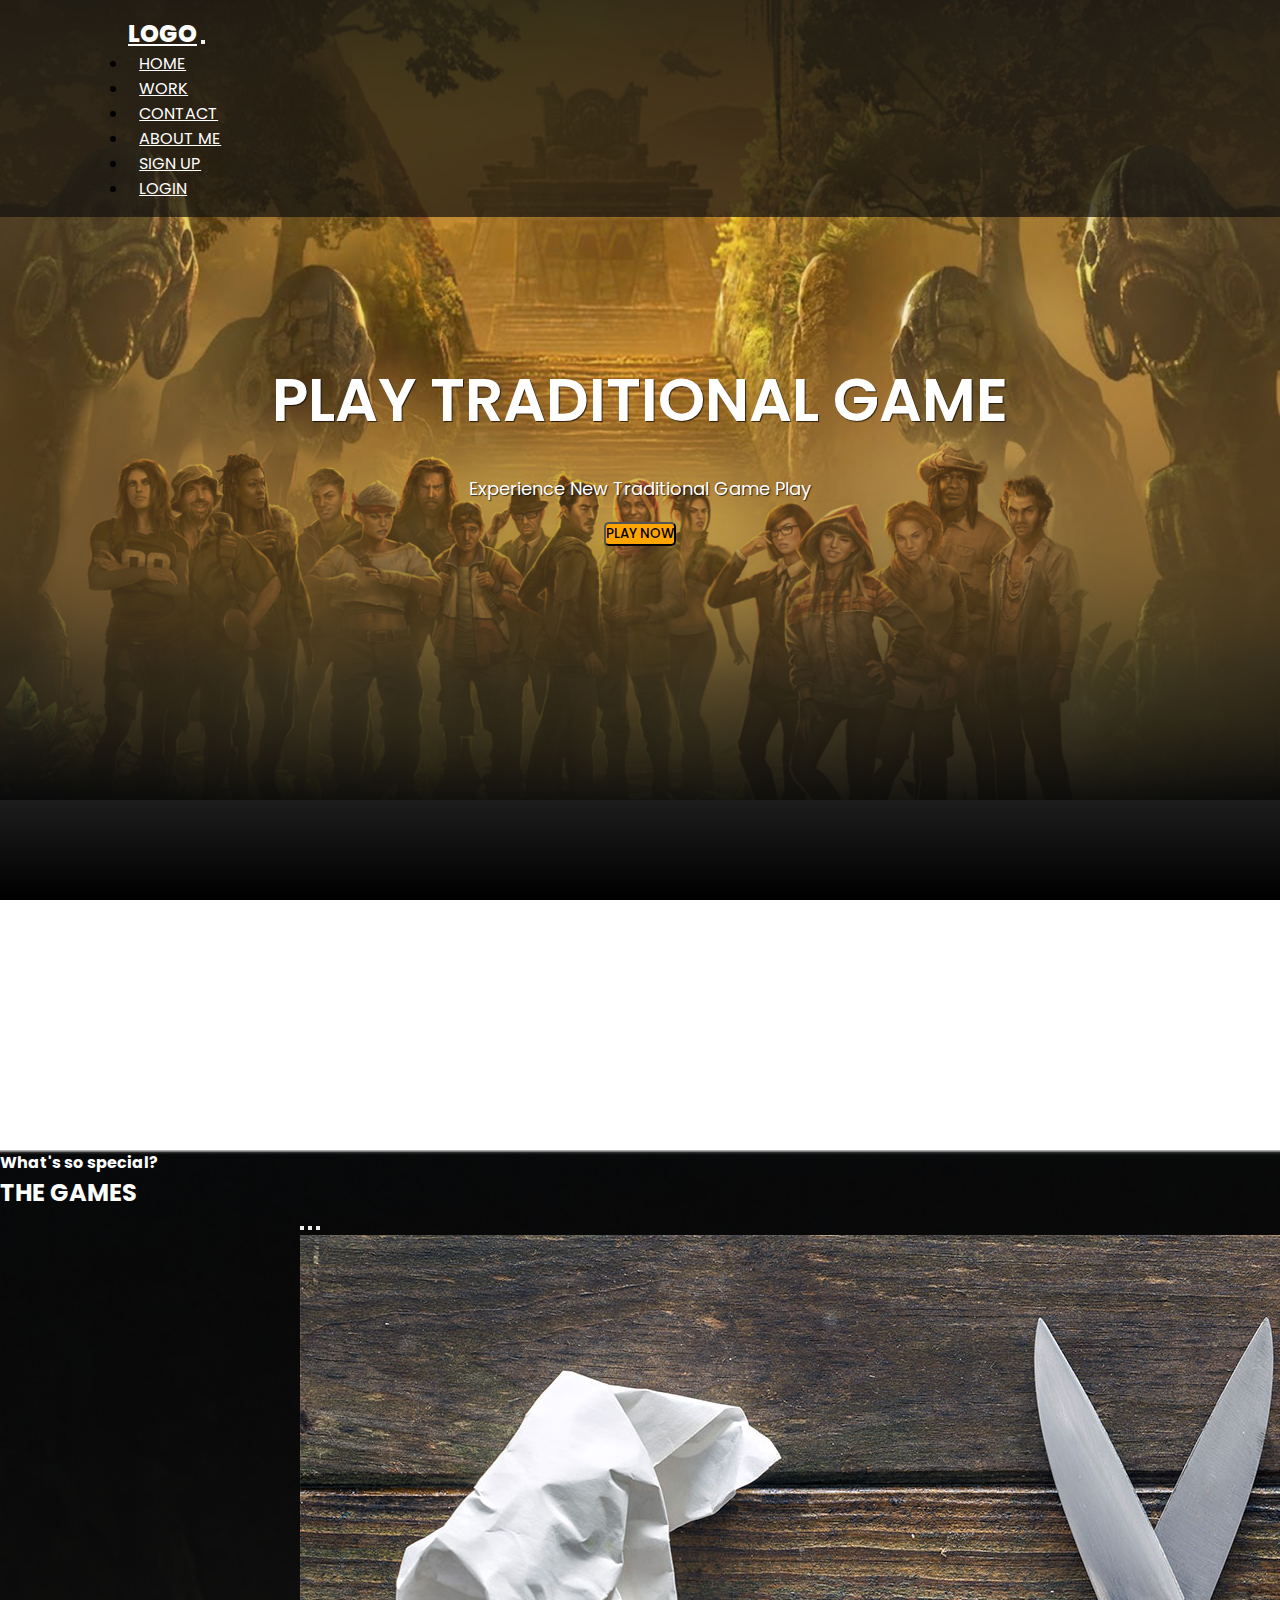
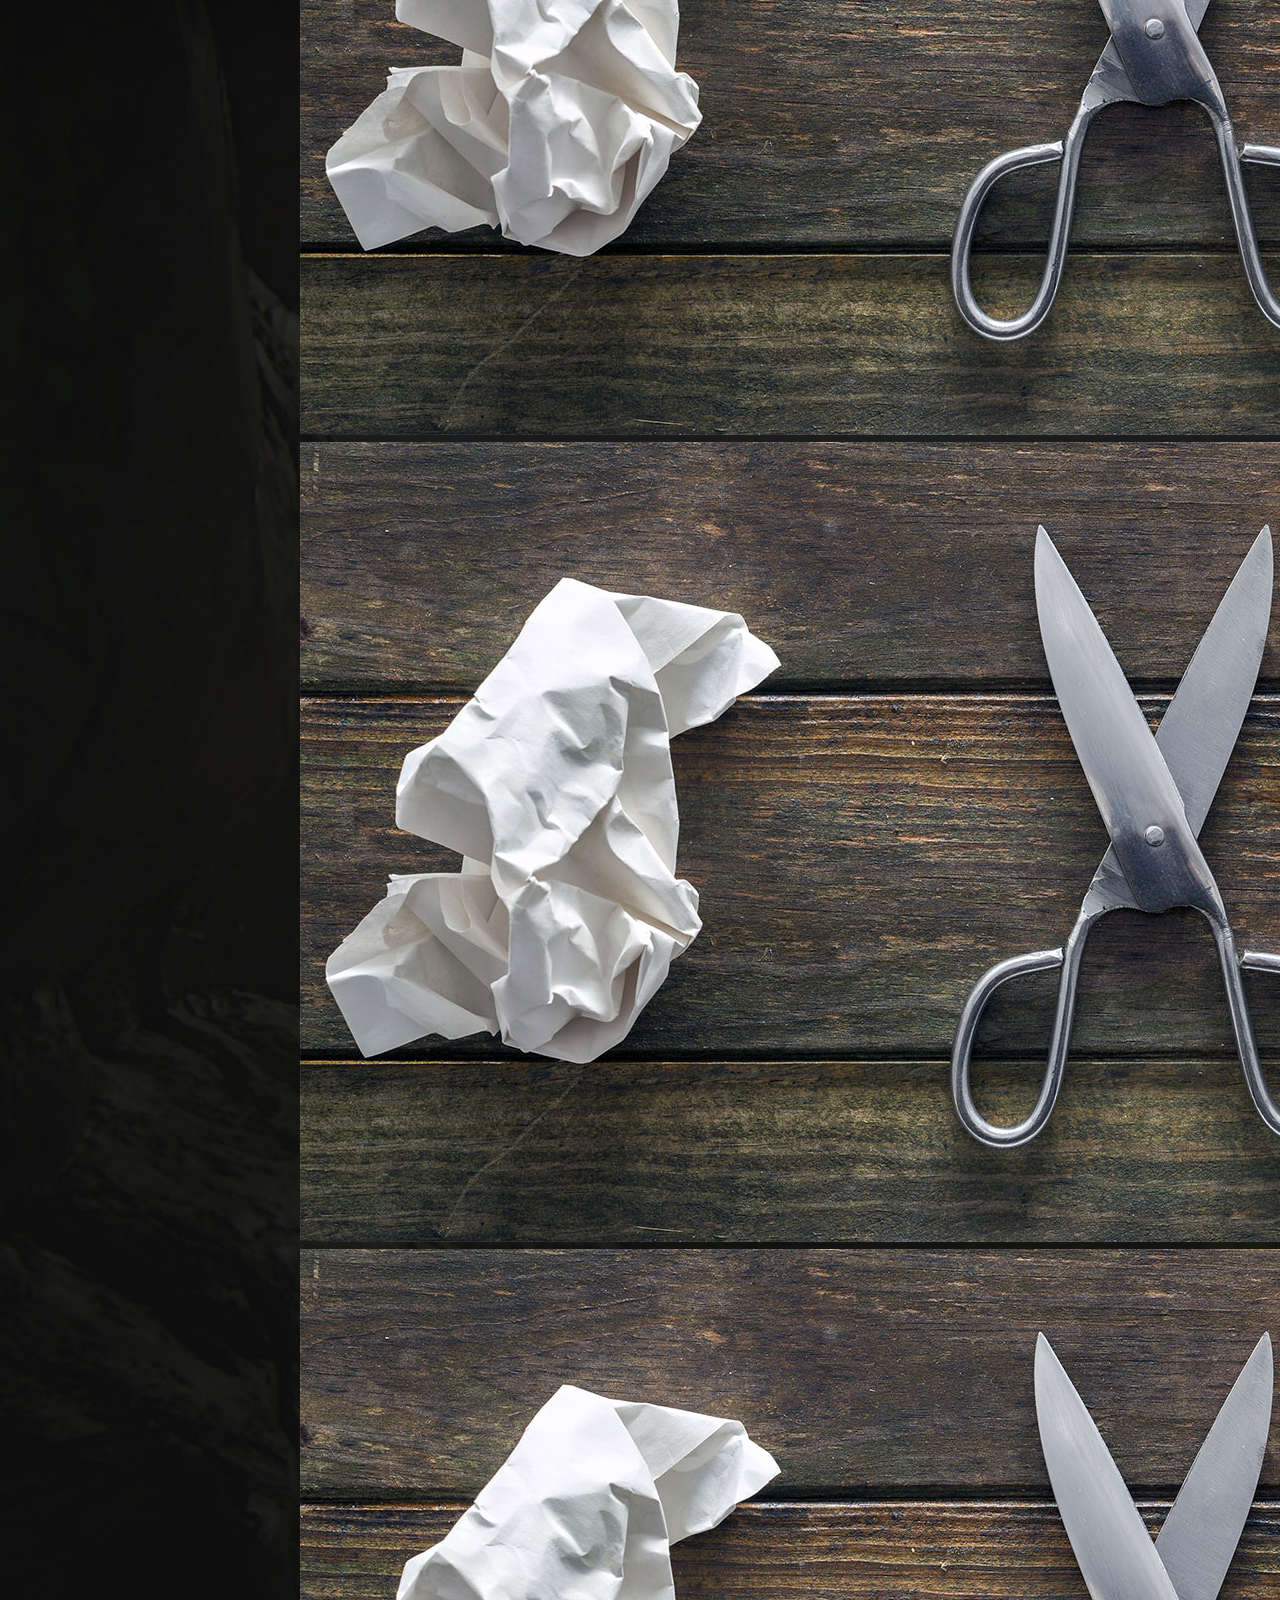
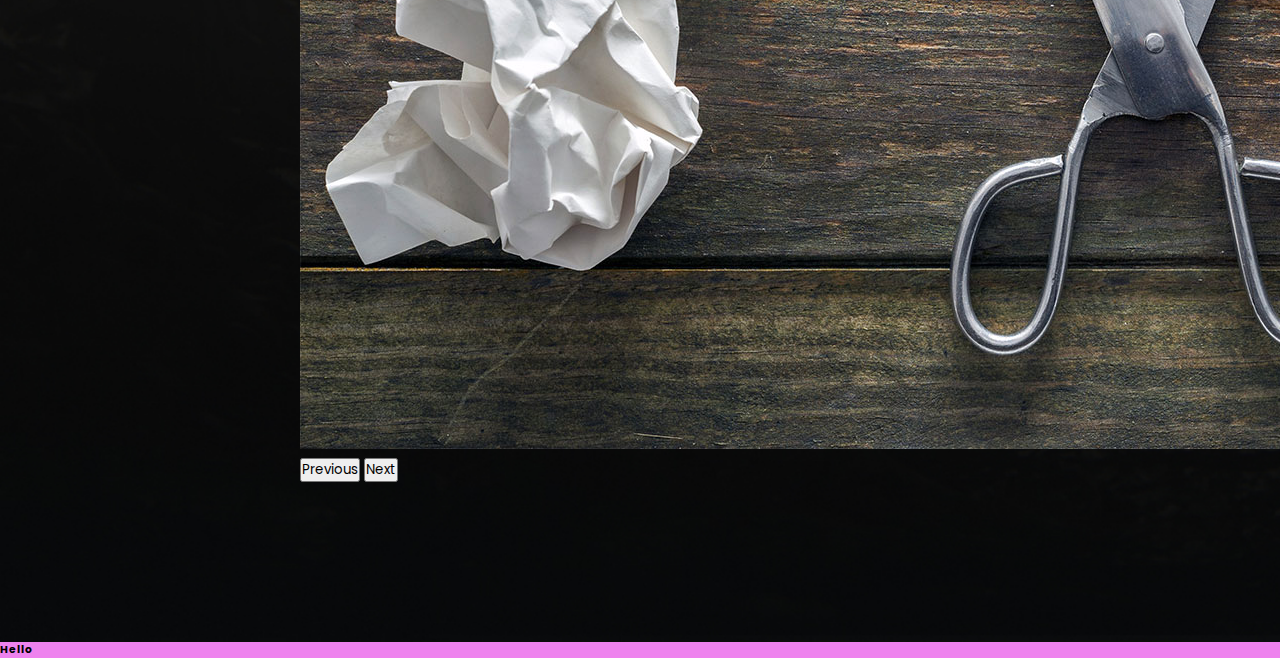
==== index.html @ fdb49895 "dikoreksi" ====
<!DOCTYPE html>
<html lang="en">
<head>
    <meta charset="UTF-8">
    <meta http-equiv="X-UA-Compatible" content="IE=edge">
    <meta name="viewport" content="width=device-width, initial-scale=1.0">
    <title>Binar</title>
    <link href="https://cdn.jsdelivr.net/npm/bootstrap@5.0.2/dist/css/bootstrap.min.css" rel="stylesheet" integrity="sha384-EVSTQN3/azprG1Anm3QDgpJLIm9Nao0Yz1ztcQTwFspd3yD65VohhpuuCOmLASjC" crossorigin="anonymous">
    <link rel="stylesheet" href="style.css">
</head>
<body>
    <!-- Nav -->
    <nav class="navbar navbar-expand-lg navbar-light">
        <div class="container-fluid">
            <a class="navbar-brand" href="#">Logo</a>
            <button class="navbar-toggler" type="button" data-bs-toggle="collapse" data-bs-target="#navbarSupportedContent" aria-controls="navbarSupportedContent" aria-expanded="false" aria-label="Toggle navigation">
            <span class="navbar-toggler-icon"></span>
            </button>
            <div class="collapse navbar-collapse" id="navbarSupportedContent">
            <ul class="navbar-nav mx-auto mb-2 mb-lg-0">
                <li class="nav-item">
                <a class="nav-link active" aria-current="page" href="#">Home</a>
                </li>
                <li class="nav-item">
                <a class="nav-link" href="#">Work</a>
                </li>
                <li class="nav-item">
                <a class="nav-link" href="#">Contact</a>
                </li>
                <li class="nav-item">
                <a class="nav-link" href="#">About Me</a>
                </li>
            </ul>
            <ul class="navbar-nav ms-auto">
            <li class="nav-item">
                <a class="nav-link" href="#">Sign Up</a>
            </li>
            <li class="nav-item">
                <a class="nav-link" href="#">Login</a>
            </li>
            </ul>
        </div>
        </div>
    </div>
        </nav>
        <!-- banner -->
        <div class="banner">
            <img src="assets/assets/main-bg.jpg" alt="" />
            <div class="content">
              <h2>Play Traditional Game</h2>
              <p>
                Experience New Traditional Game Play
              </p>
              <div class="d-grid gap-2 col-3 mx-auto">
                <button class="btn " type="button">Play Now</button>
              </div>
            </div>
          </div>

          <!-- Game -->
          <div class="about">
              <div class="container">
                  <div class="row game">
                      <div class="col-lg-8">
                          <div class="title">
                              <h4>What's so special?</h4>
                              <h2>THE GAMES</h2>
                          </div>
                      </div>
                      <div class="col-lg-8 mx-auto slide">
                      <div id="carouselExampleIndicators" class="carousel slide" data-bs-ride="carousel">
                        <div class="carousel-indicators">
                          <button type="button" data-bs-target="#carouselExampleIndicators" data-bs-slide-to="0" class="active" aria-current="true" aria-label="Slide 1"></button>
                          <button type="button" data-bs-target="#carouselExampleIndicators" data-bs-slide-to="1" aria-label="Slide 2"></button>
                          <button type="button" data-bs-target="#carouselExampleIndicators" data-bs-slide-to="2" aria-label="Slide 3"></button>
                        </div>
                        <div class="carousel-inner">
                          <div class="carousel-item active">
                            <img src="assets/assets/rockpaperstrategy-1600.jpg" class="d-block w-100" alt="...">
                          </div>
                          <div class="carousel-item">
                            <img src="assets/assets/rockpaperstrategy-1600.jpg" class="d-block w-100" alt="...">
                          </div>
                          <div class="carousel-item">
                            <img src="assets/assets/rockpaperstrategy-1600.jpg" class="d-block w-100" alt="...">
                          </div>
                        </div>
                        <button class="carousel-control-prev" type="button" data-bs-target="#carouselExampleIndicators" data-bs-slide="prev">
                          <span class="carousel-control-prev-icon" aria-hidden="true"></span>
                          <span class="visually-hidden">Previous</span>
                        </button>
                        <button class="carousel-control-next" type="button" data-bs-target="#carouselExampleIndicators" data-bs-slide="next">
                          <span class="carousel-control-next-icon" aria-hidden="true"></span>
                          <span class="visually-hidden">Next</span>
                        </button>
                      </div>
                    </div>
                  </div>
              </div>

              <!-- features -->
              <div class="features">
                <div class="container">
                  <div class="row features">
                    <h6>Hello</h6>
                  </div>
                </div>
              </div>












    <!-- Javascript -->
    <script src="https://cdn.jsdelivr.net/npm/@popperjs/core@2.9.2/dist/umd/popper.min.js" integrity="sha384-IQsoLXl5PILFhosVNubq5LC7Qb9DXgDA9i+tQ8Zj3iwWAwPtgFTxbJ8NT4GN1R8p" crossorigin="anonymous"></script>
    <script src="https://cdn.jsdelivr.net/npm/bootstrap@5.0.2/dist/js/bootstrap.min.js" integrity="sha384-cVKIPhGWiC2Al4u+LWgxfKTRIcfu0JTxR+EQDz/bgldoEyl4H0zUF0QKbrJ0EcQF" crossorigin="anonymous"></script>
</body>
</html>
---- style.css ----
@import url("https://fonts.googleapis.com/css2?family=Poppins:wght@200;300;400;500;600;700;800;900&display=swap");

* {
  margin: 0;
  padding: 0;
  box-sizing: border-box;
  font-family: "Poppins", sans-serif;
}

html {
  scroll-behavior: smooth;
}

.navbar {
  /* background: #131313; */
  background: rgba(15, 15, 15, 0.7);
  padding: 1rem 8rem;
  overflow: hidden;
  top: 0;
  position: absolute;
  width: 100%;
  z-index: 1;
}

.navbar-brand {
  font-size: 1.5rem;
  font-weight: 800;
  color: #fff;
  text-transform: uppercase;
}

.nav-link {
  text-transform: uppercase;
}

#navbarSupportedContent ul li:nth-child(n) a {
  color: white;
  font-size: 1rem;
  padding: 0 0.7rem;
}

#navbarSupportedContent ul li:nth-child(n) a:hover {
  color: #30475E;
}

/* Banner  */
.banner {
  position: relative;
  width: 100%;
  height: 100vh;
  background-image: linear-gradient(to top, rgba(0, 0, 0, 1), rgba(0, 0, 0, 0));
  display: flex;
  background-size: cover;
  justify-content: center;
  align-items: center;
  text-align: center;
}

.banner img {
  position: absolute;
  top: 0;
  left: 0;
  width: 100%;
  height: 800px;
  object-fit: cover;
}

.banner .content {
  position: relative;
  max-width: 750px;
  text-align: center;
  text-shadow: 1px 1px 1px rgba(0, 0, 0, 0.7);
}

.banner .content h2 {
  color: #fff;
  font-size: 60px;
  font-weight: 600;
  text-transform: uppercase;
  /* white-space: nowrap; */
}

.banner .content p {
  color: #fff;
  font-size: 18px;
  margin-top: 30px;
}

.btn {
  border-radius: 5px;
  background-color: orange;
  text-transform: uppercase;
  text-align: center;
  margin-top: 20px;
  color: black;
  font-weight: 500;
}

.about {
  position: relative;
  background-color: violet;
}

.game {
  position: relative;
  margin-top: 70px;
  height: 100%;
  background-image: url(assets/assets/the-games-bg.jpg);
  background-size: cover;
}

.title {
  margin-top: 250px;
  margin-right: 100px;
  color: white;
}

.slide {
  margin-left: 150px;
  padding-bottom: 80px;
}
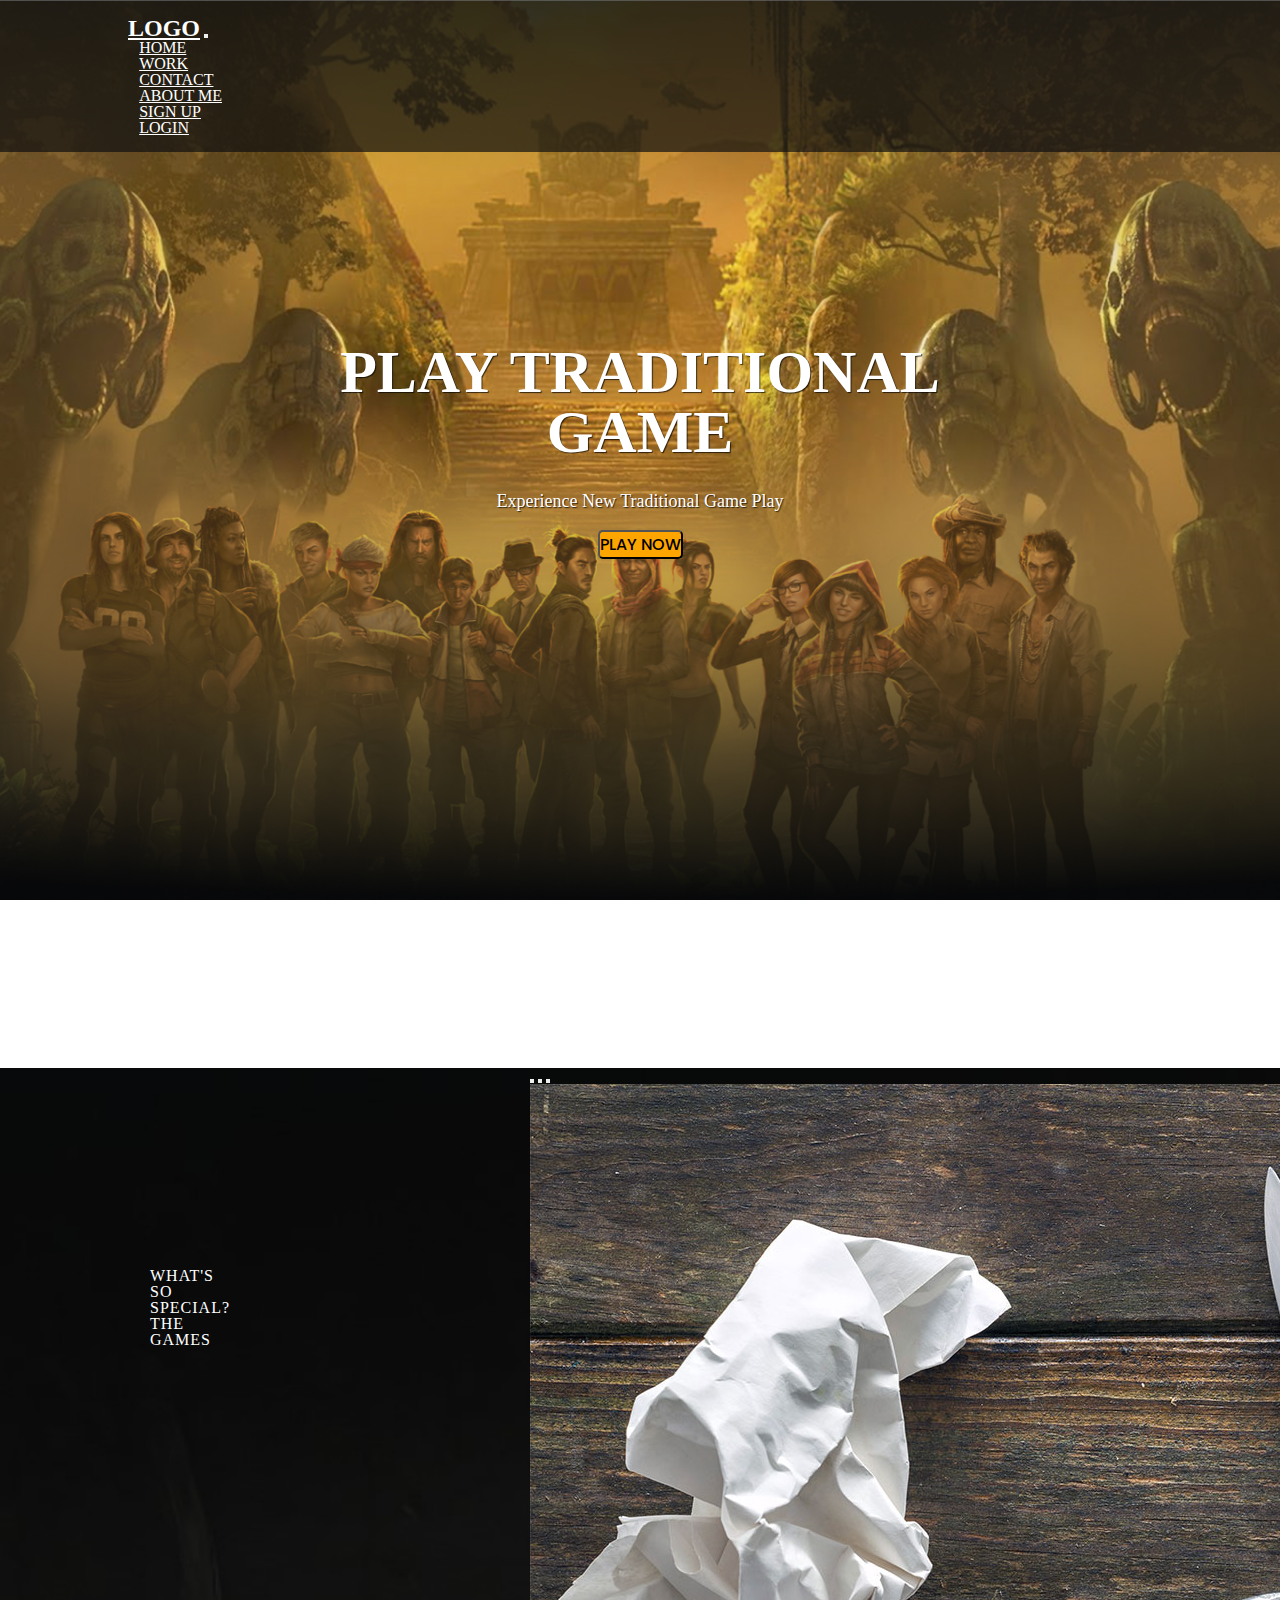
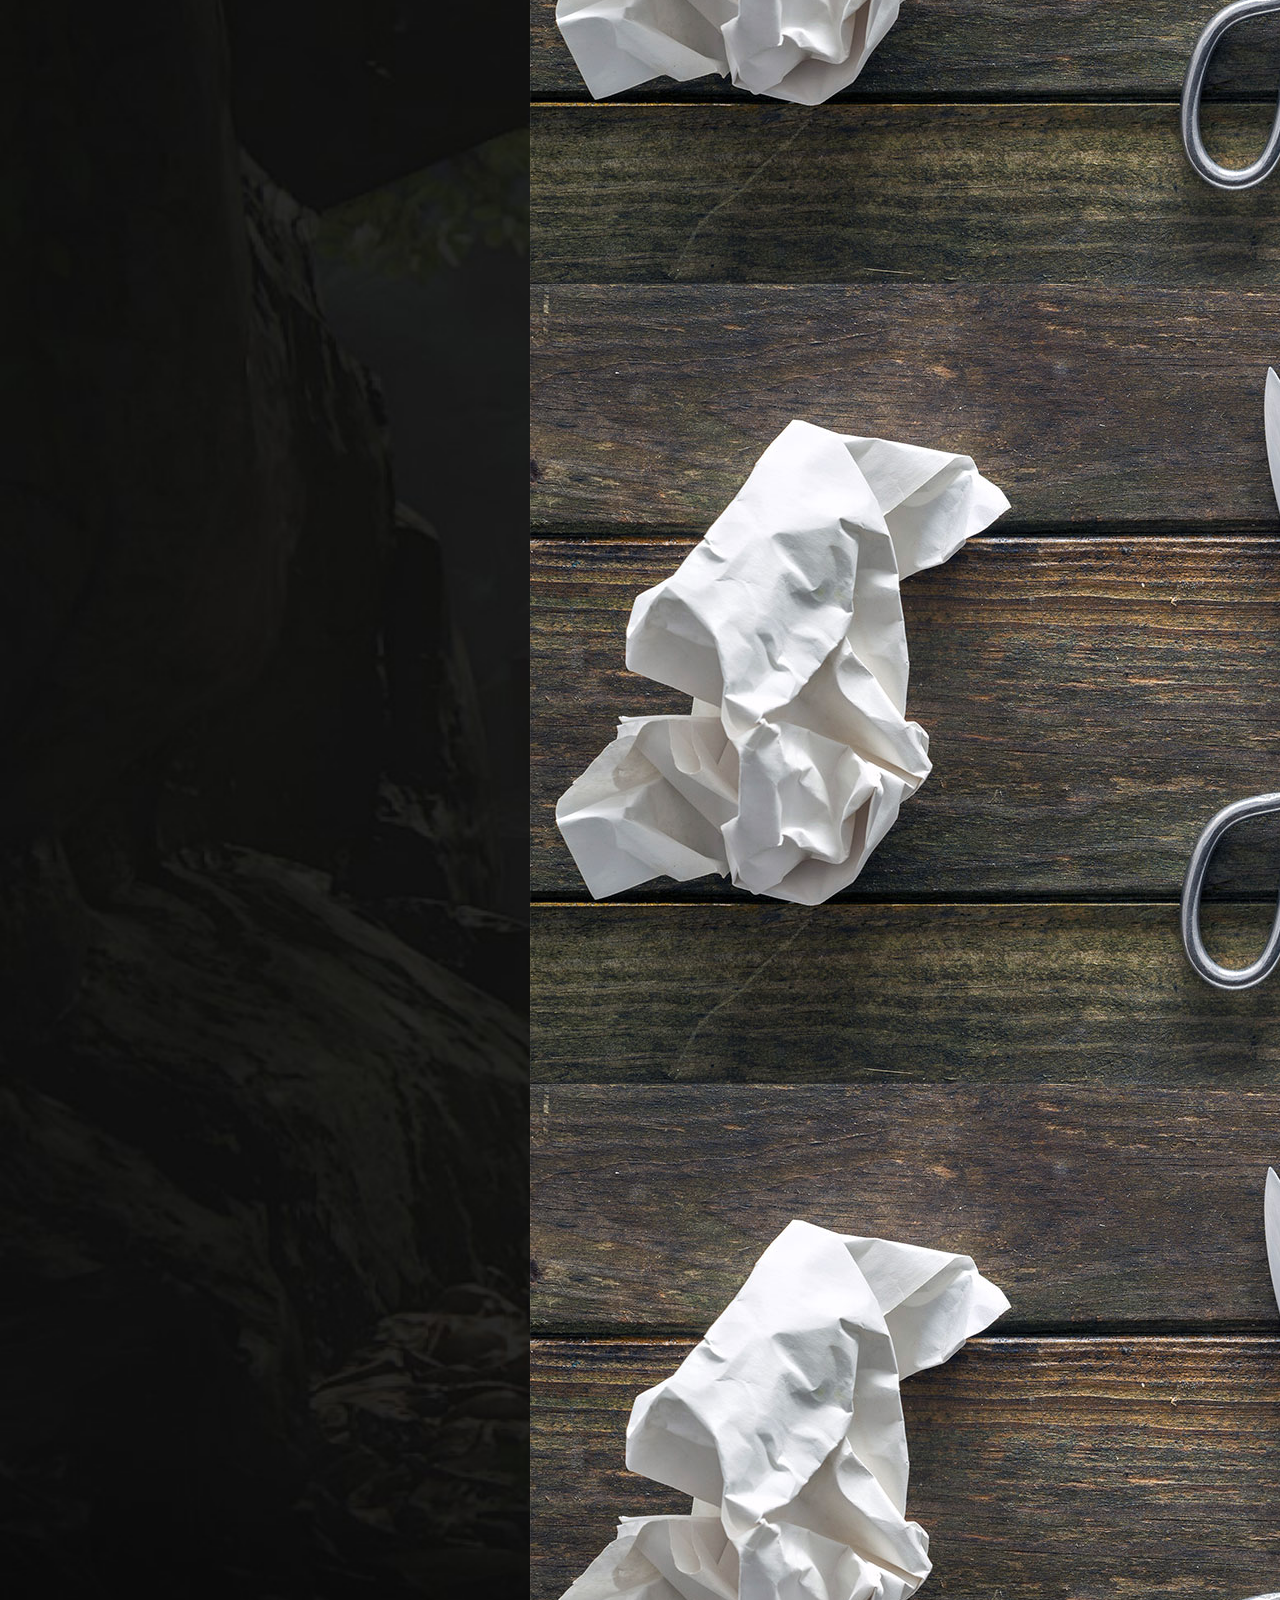
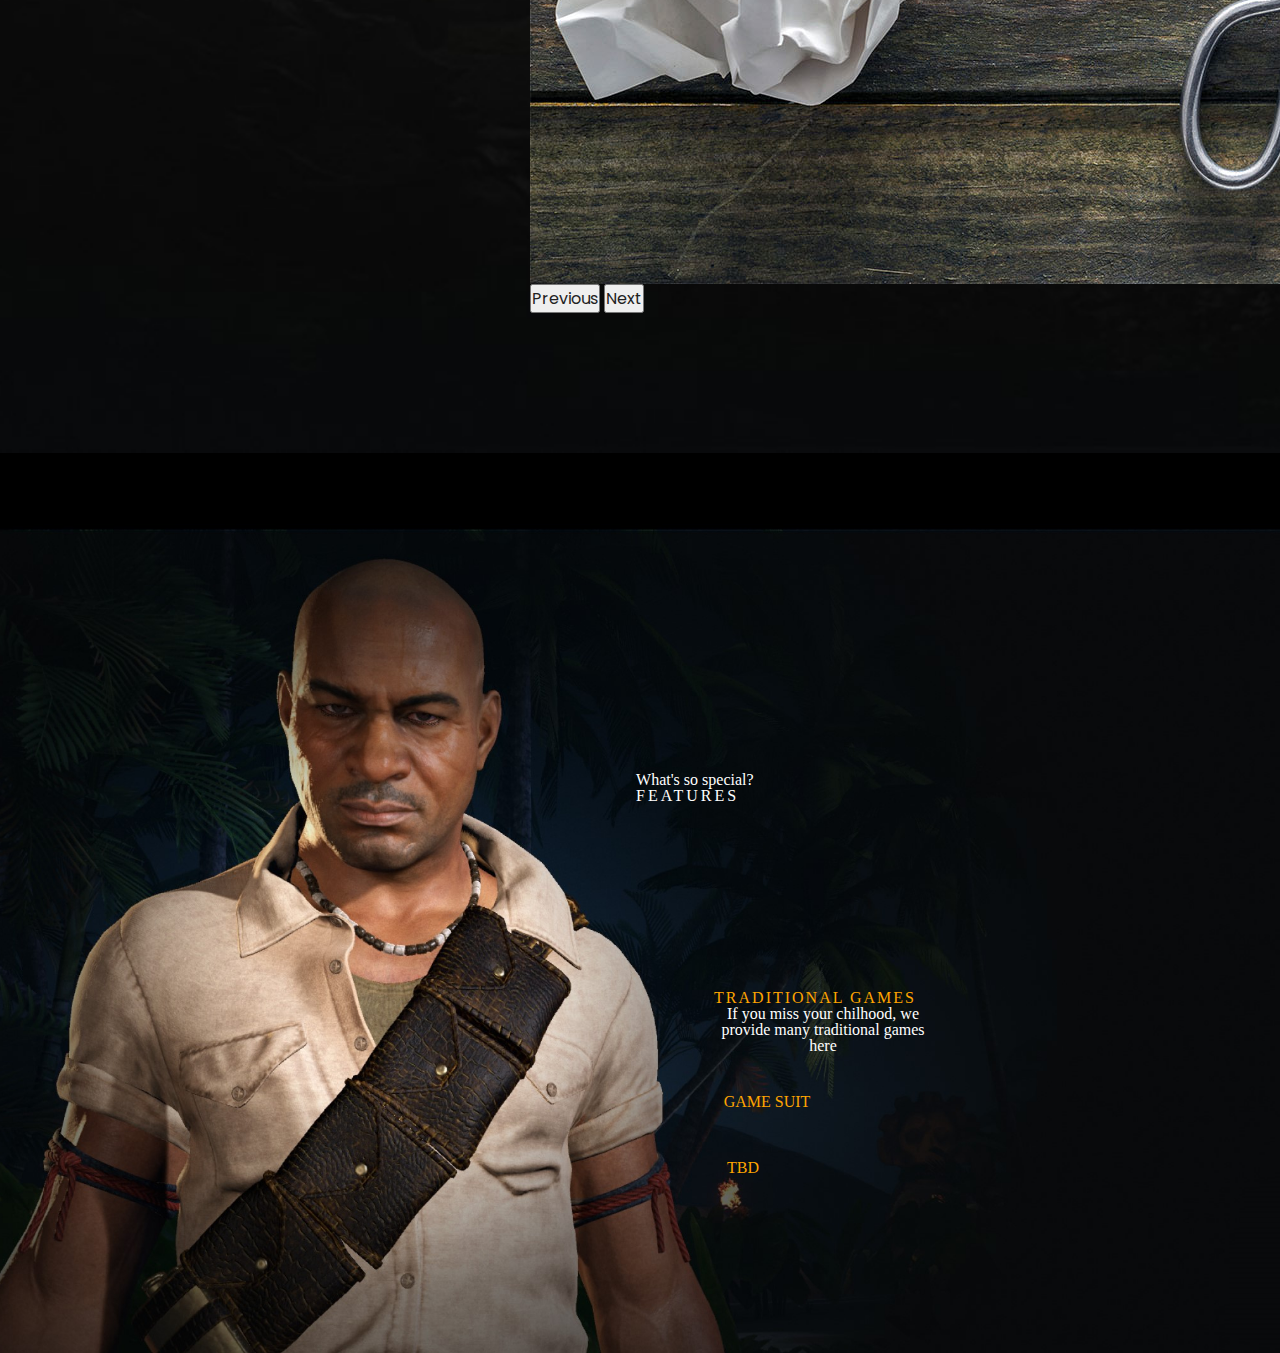
==== commit ed1ffd34: "mohon dikoreksi ya kak" ====
--- a/index.html
+++ b/index.html
@@ -5,12 +5,13 @@
     <meta http-equiv="X-UA-Compatible" content="IE=edge">
     <meta name="viewport" content="width=device-width, initial-scale=1.0">
     <title>Binar</title>
+    <link rel="stylesheet" href="reset.css">
     <link href="https://cdn.jsdelivr.net/npm/bootstrap@5.0.2/dist/css/bootstrap.min.css" rel="stylesheet" integrity="sha384-EVSTQN3/azprG1Anm3QDgpJLIm9Nao0Yz1ztcQTwFspd3yD65VohhpuuCOmLASjC" crossorigin="anonymous">
     <link rel="stylesheet" href="style.css">
 </head>
 <body>
     <!-- Nav -->
-    <nav class="navbar navbar-expand-lg navbar-light">
+    <nav class="navbar navbar-expand-lg navbar-dark">
         <div class="container-fluid">
             <a class="navbar-brand" href="#">Logo</a>
             <button class="navbar-toggler" type="button" data-bs-toggle="collapse" data-bs-target="#navbarSupportedContent" aria-controls="navbarSupportedContent" aria-expanded="false" aria-label="Toggle navigation">
@@ -58,13 +59,13 @@
           </div>
 
           <!-- Game -->
-          <div class="about">
-              <div class="container">
+          <div class="games">
+              <div class="container-fluid">
                   <div class="row game">
                       <div class="col-lg-8">
                           <div class="title">
-                              <h4>What's so special?</h4>
-                              <h2>THE GAMES</h2>
+                              <h6>What's so special?</h6>
+                              <h1>The Games</h1>
                           </div>
                       </div>
                       <div class="col-lg-8 mx-auto slide">
@@ -100,14 +101,23 @@
 
               <!-- features -->
               <div class="features">
-                <div class="container">
-                  <div class="row features">
-                    <h6>Hello</h6>
-                  </div>
+                <img class="img-fluid" src="assets/assets/features.jpg" alt="" />
+                <div class="contentfeat">
+                  <h6>What's so special?</h6>
+                  <h1>Features</h1>
+                </div>
+                <div class="rounded">
+                </div>
+                <div class="contentfeat2">
+                  <h6 class="feat1">Traditional Games</h6>
+                  <p class="feat2">If you miss your chilhood, we provide many traditional games here</p>
+                  <h6 class="suit">Game Suit</h6>
+                  <h6 class="tbd">Tbd</h6>
                 </div>
               </div>
 
-
+              <!-- Requirements -->
+              
 
 
 
--- a/style.css
+++ b/style.css
@@ -46,7 +46,7 @@
 /* Banner  */
 .banner {
   position: relative;
-  width: 100%;
+  max-width: 100%;
   height: 100vh;
   background-image: linear-gradient(to top, rgba(0, 0, 0, 1), rgba(0, 0, 0, 0));
   display: flex;
@@ -61,7 +61,7 @@
   top: 0;
   left: 0;
   width: 100%;
-  height: 800px;
+  height: 900px;
   object-fit: cover;
 }
 
@@ -96,26 +96,170 @@
   font-weight: 500;
 }
 
-.about {
+.games {
   position: relative;
   background-color: violet;
 }
 
 .game {
   position: relative;
-  margin-top: 70px;
+  margin-top: 168px;
   height: 100%;
   background-image: url(assets/assets/the-games-bg.jpg);
   background-size: cover;
+  display: flex;
 }
 
 .title {
-  margin-top: 250px;
-  margin-right: 100px;
-  color: white;
+  margin-top: 200px;
+  margin-left: 150px;
+  color: white;
+  text-transform: uppercase;
+  letter-spacing: 1px;
 }
 
 .slide {
   margin-left: 150px;
-  padding-bottom: 80px;
+  padding-bottom: 70px;
+}
+.contentfeat {
+  position: relative;
+  max-width: 750px;
+  /* text-align: center; */
+  margin-left: 400px;
+  margin-top: -150px;
+}
+.features {
+  position: relative;
+  max-width: 100%;
+  height: 100vh;
+  background-image: linear-gradient(to top, rgba(0, 0, 0, 1), rgba(0, 0, 0, 0));
+  display: flex;
+  background-size: cover;
+  justify-content: center;
+  align-items: center;
+  text-align: center;
+}
+
+.features img {
+  position: absolute;
+  top: 0;
+  left: 0;
+  width: 100%;
+  height: 900px;
+  object-fit: cover;
+}
+.features .contentfeat h6 {
+  color: white;
+  margin-left: 42rem;
+  white-space: nowrap;
+}
+.features .contentfeat h1 {
+  color: white;
+  margin-left: 42rem;
+  margin-bottom: 5rem;
+  letter-spacing: 3px;
+  text-transform: uppercase;
+  font-weight: 400;
+}
+/* .contentfeat2 {
+  margin-top: 30px;
+} */
+.contentfeat2 {
+  position: relative;
+  margin-top: 200px;
+}
+.feat1 {
+  position: relative;
+  margin-top: 10rem;
+  margin-right: 50rem;
+  color: orange;
+  text-transform: uppercase;
+  letter-spacing: 2px;
+  white-space: nowrap;
+  font-weight: 500;
+}
+.contentfeat2 p {
+  margin-right: 49rem;
+  color: white;
+  font-weight: normal;
+}
+.suit {
+  margin-right: 56rem;
+  padding-top: 40px;
+  color: orange;
+  text-transform: uppercase;
+}
+.tbd {
+  margin-right: 59rem;
+  padding-top: 50px;
+  color: orange;
+  text-transform: uppercase;
+
+}
+
+/* .rounded {
+  height: 10px;
+  width: 10px;
+  background: white;
+  border-radius: 100%;
+  position: static; */
+
+/* } */ 
+
+
+
+/* Mobile Ver */ 
+ @media (max-width: 576px) {
+  * {
+    margin: 0;
+    padding: 0;
+    box-sizing: border-box;
+    font-family: "Poppins", sans-serif;
+  }
+
+  .title {
+    margin-top: 200px;
+    margin-left: 2rem;
+    text-transform: uppercase;
+  }
+
+  .banner {
+    width: 100%;
+  }
+
+  .games {
+    width: 100;
+  }
+
+  .features {
+    width: 100%;
+  }
+
+  .contentfeat {
+    position: absolute;
+    max-width: 100%;
+    /* text-align: center; */
+    margin-left: 400px;
+    margin-top: -150px;
+    
+  }
+  .features .contentfeat h6 {
+    color: white;
+    margin-right: 350px;
+    white-space: nowrap;
+  }
+  .features .contentfeat h1 {
+    color: white;
+    margin-right: 330px;
+    letter-spacing: 3px;
+    text-transform: uppercase;
+    font-weight: 400;
+  }
+  .contentfeat2 h6 {
+    margin-right: 30rem;
+  }
+  .contentfeat2 p {
+    margin-right: 30rem;
+  }
 }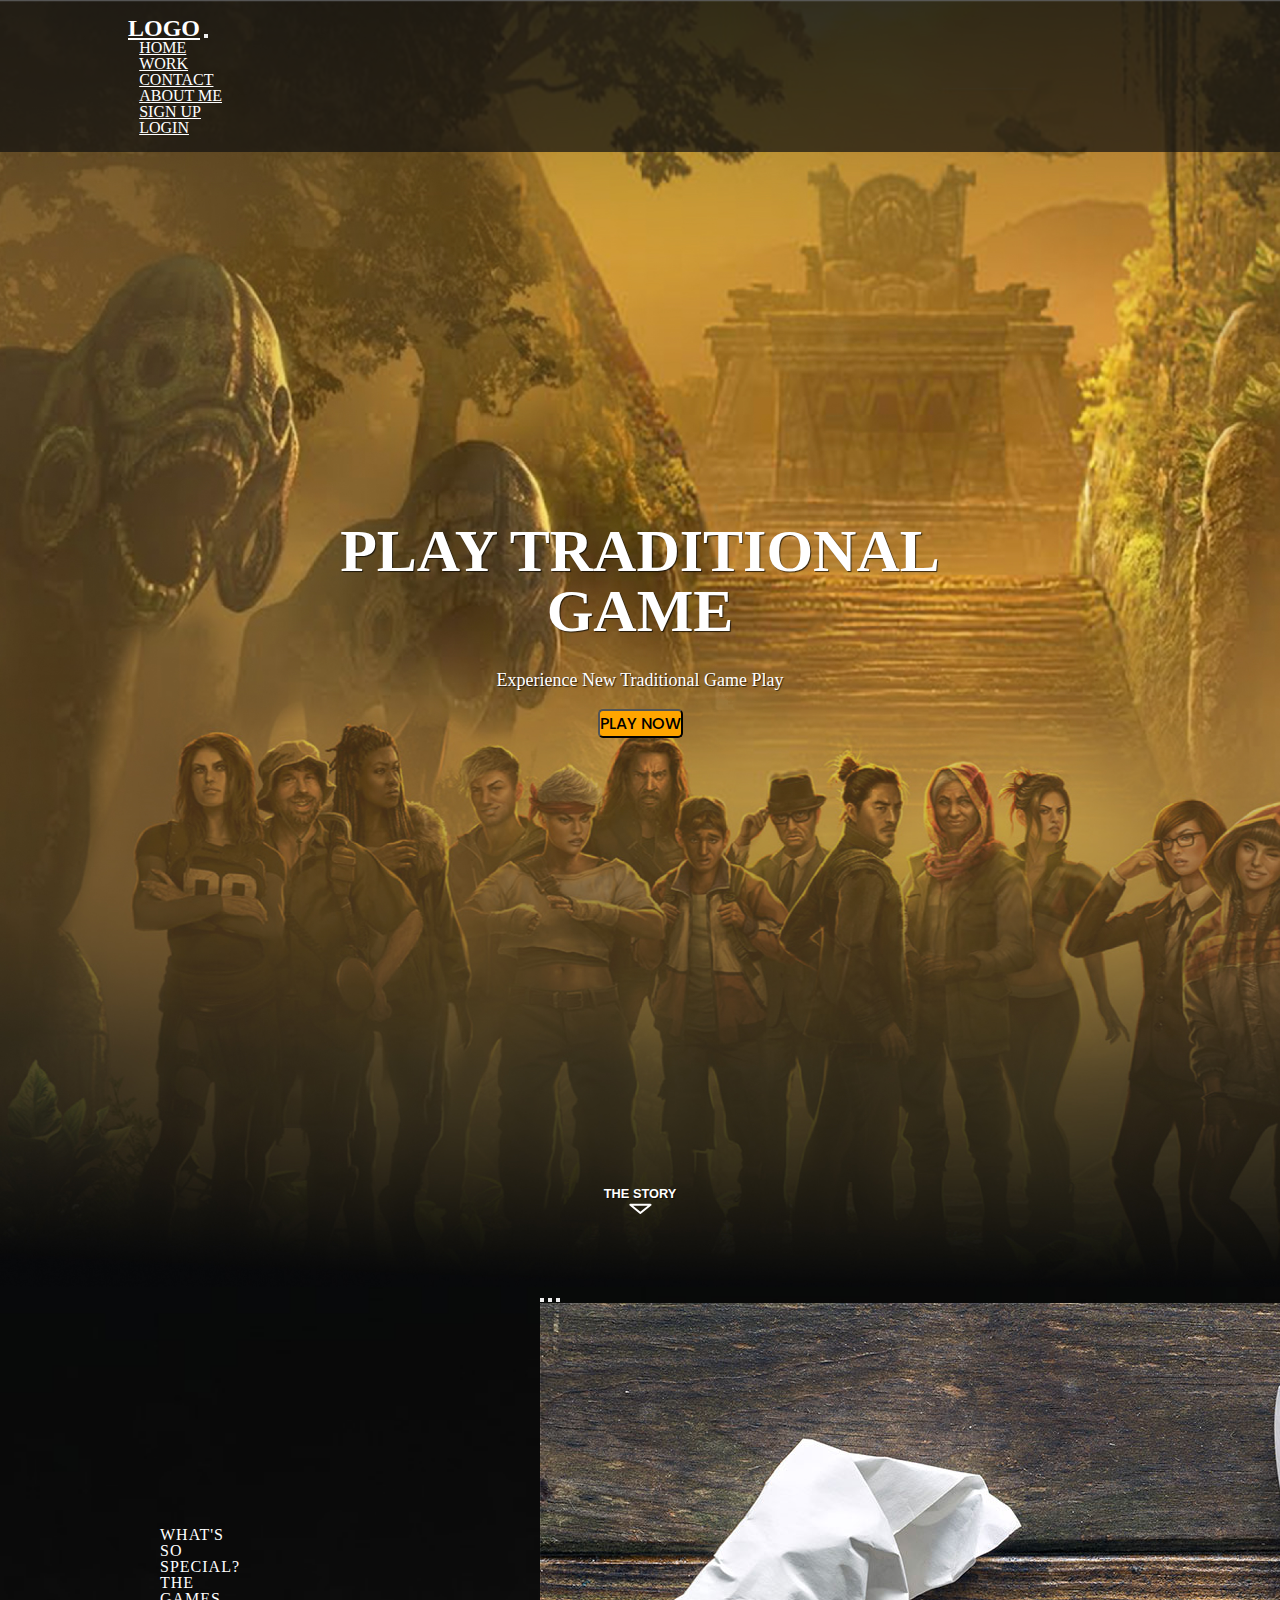
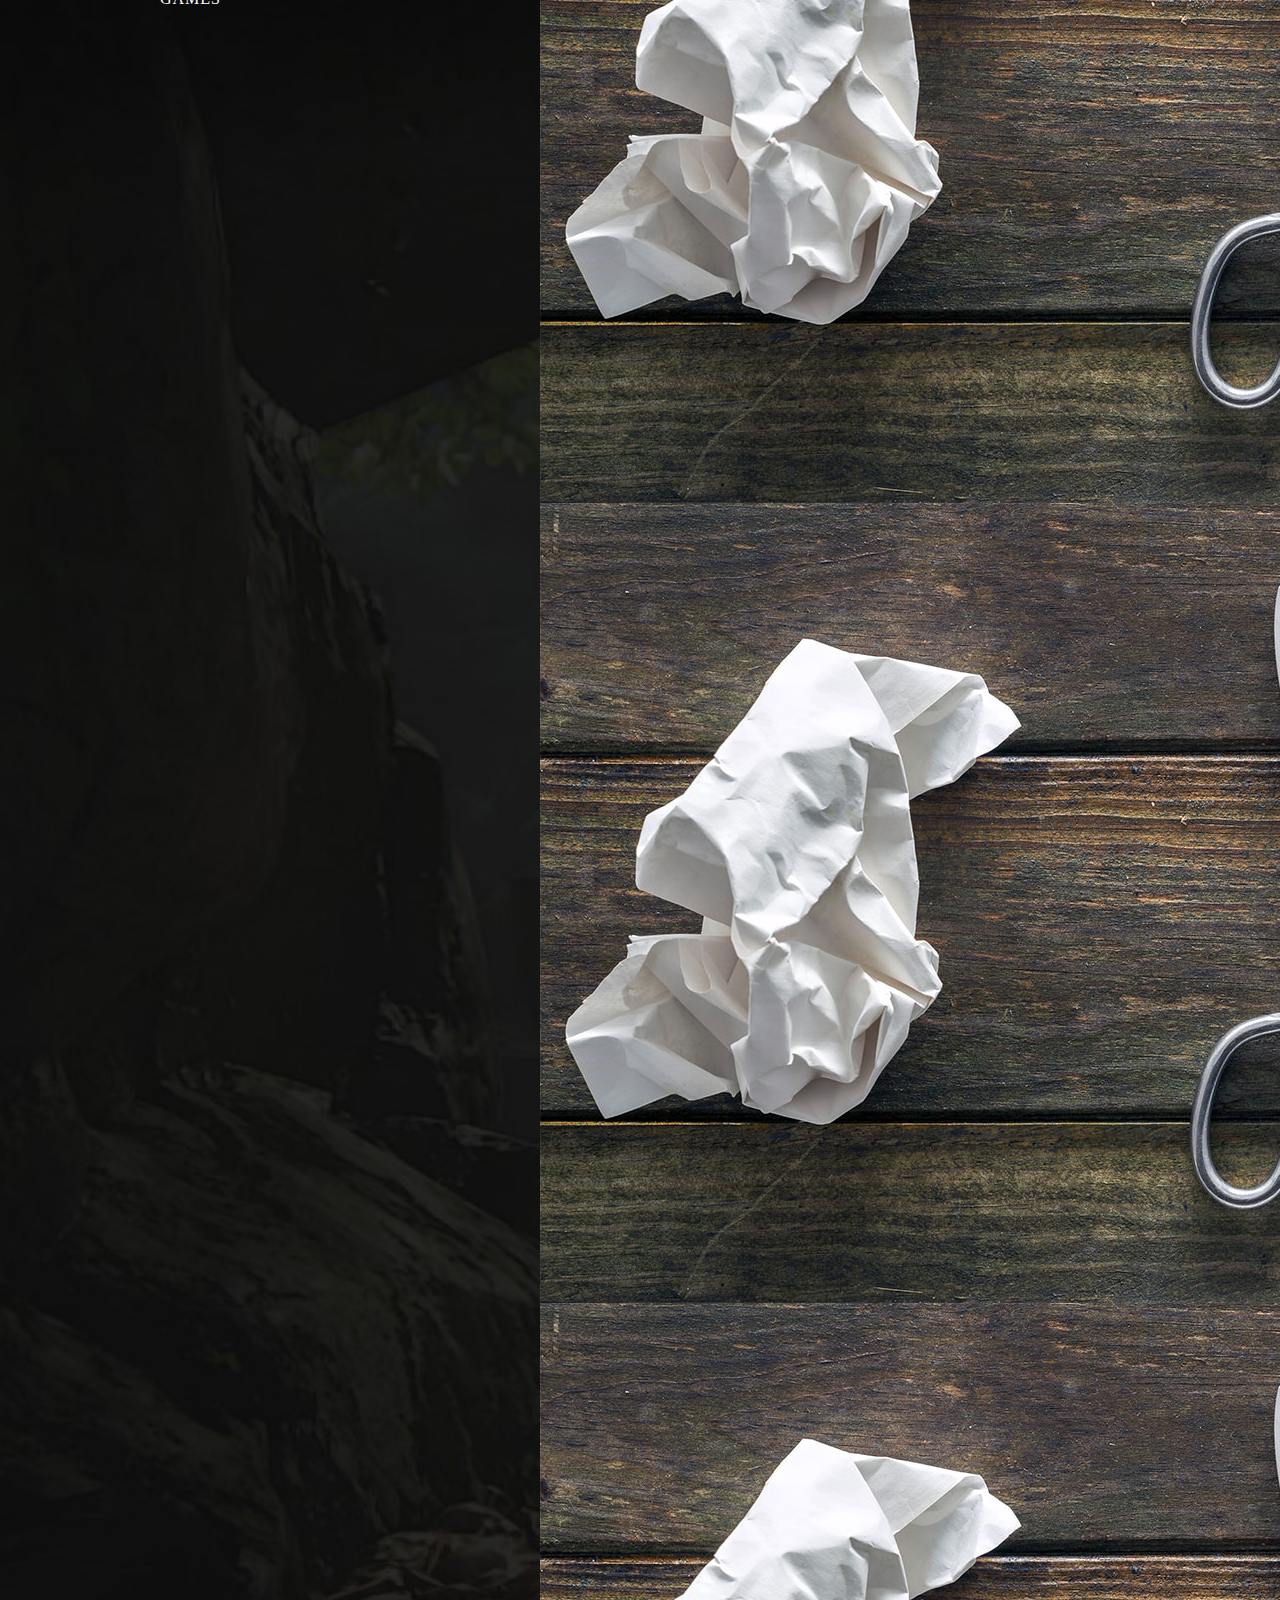
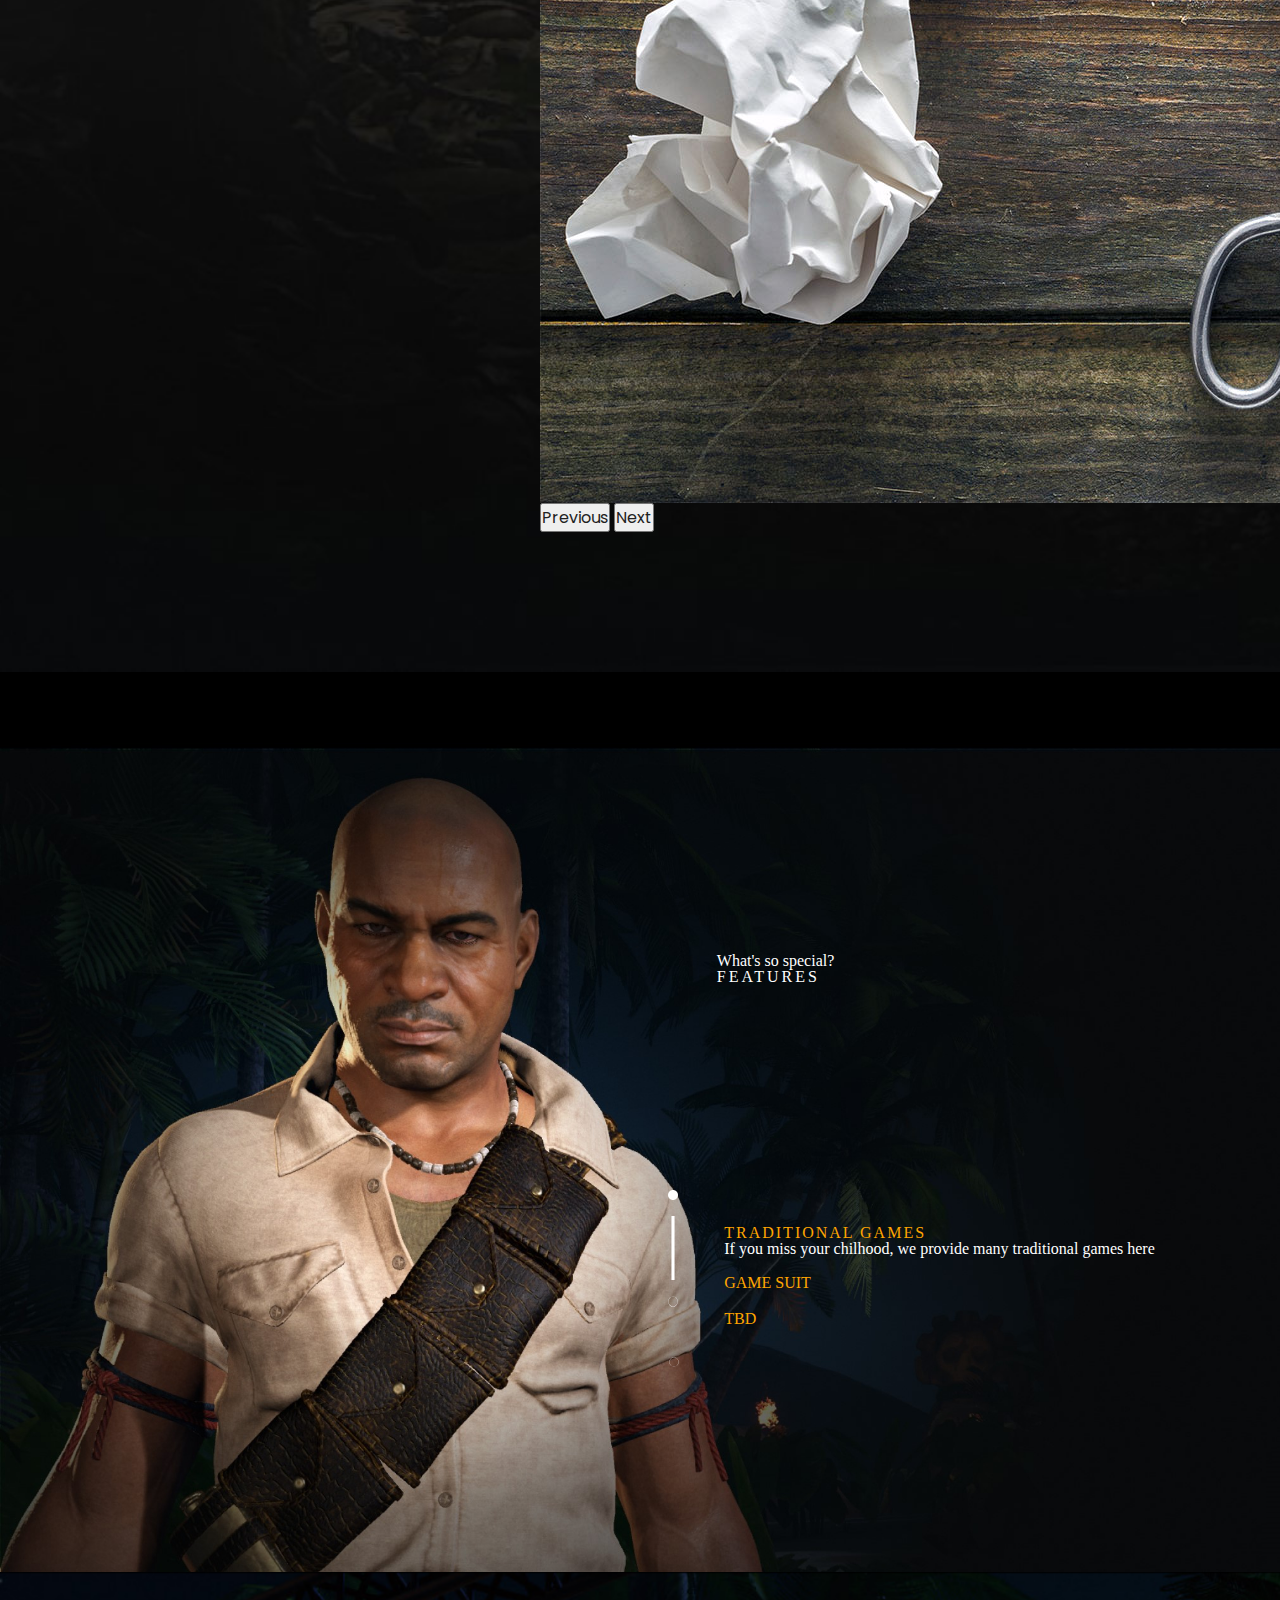
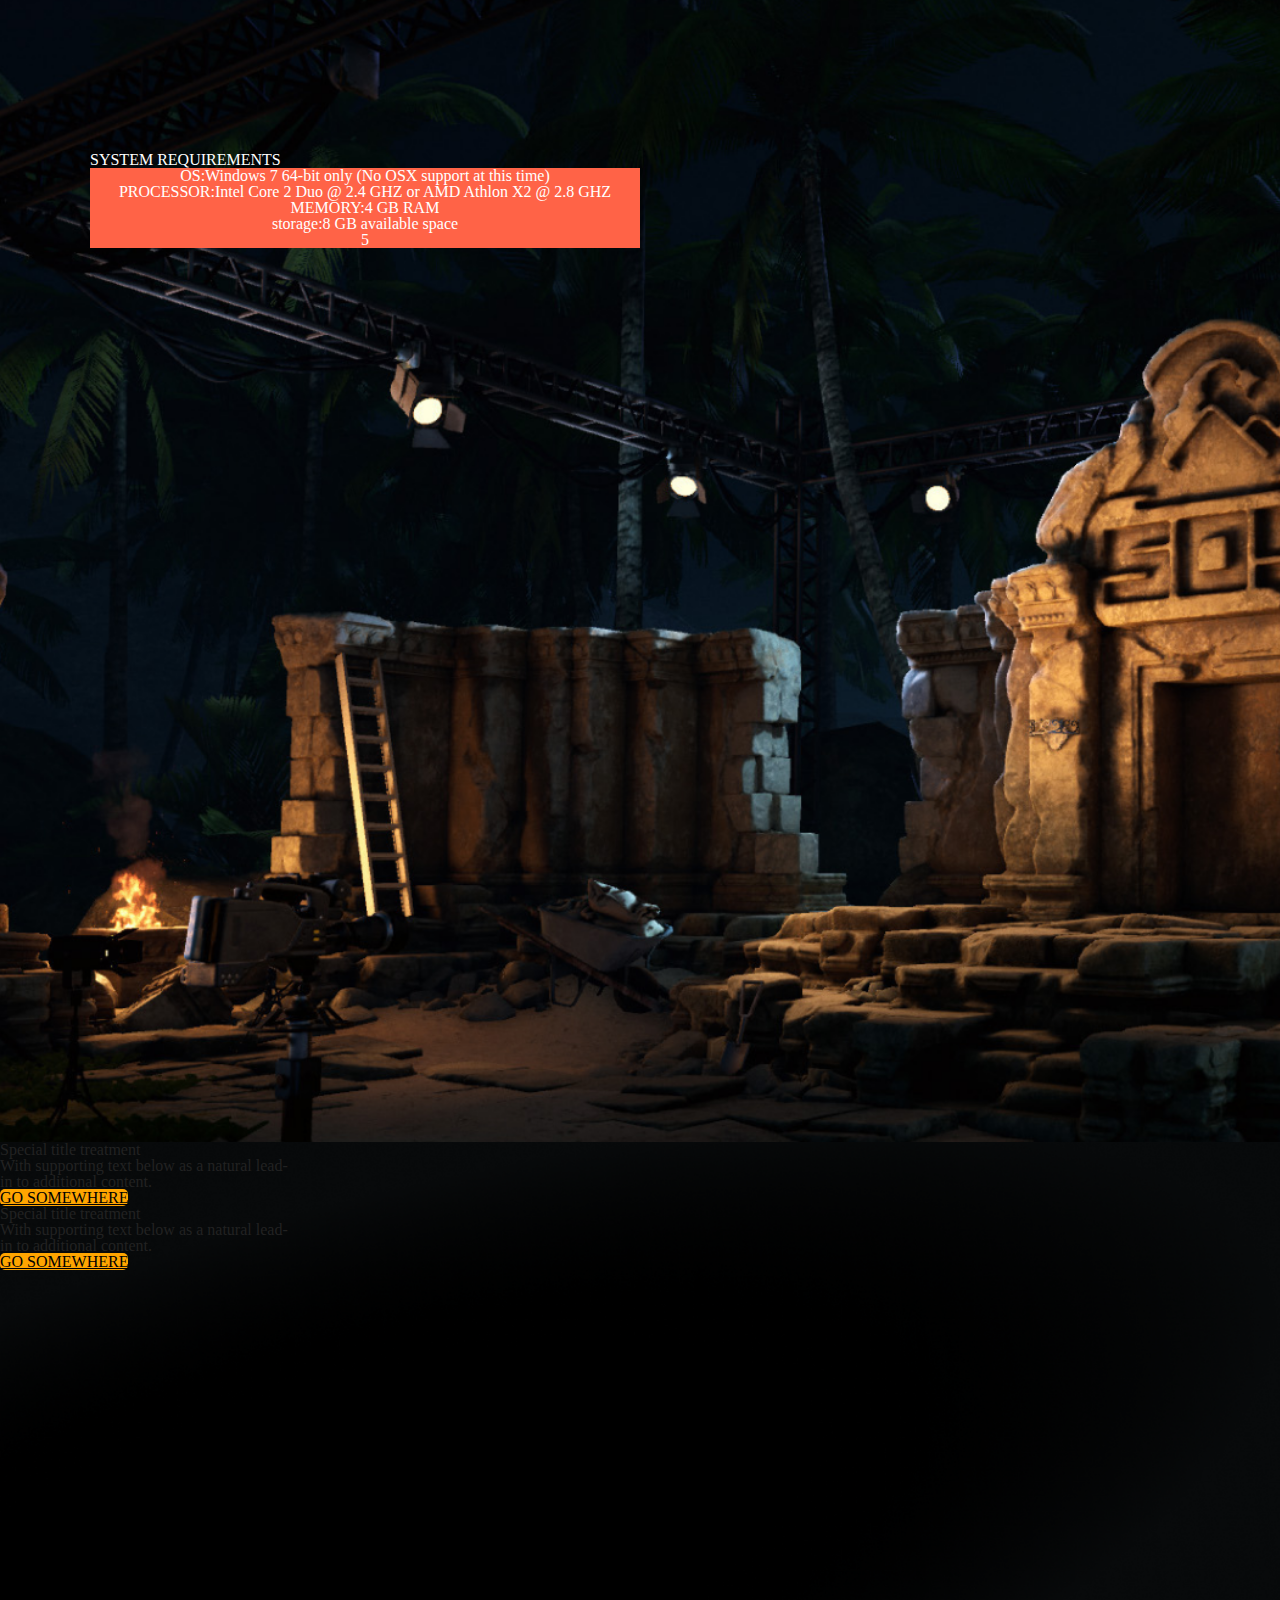
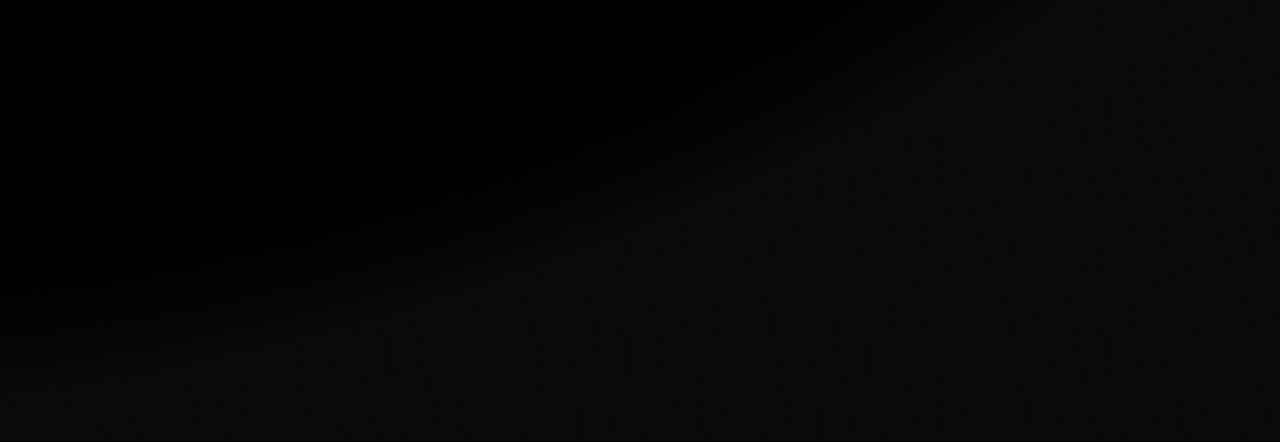
==== commit 83f5aa9a: "mohon dikoreksi lagi" ====
--- a/index.html
+++ b/index.html
@@ -45,8 +45,7 @@
     </div>
         </nav>
         <!-- banner -->
-        <div class="banner">
-            <img src="assets/assets/main-bg.jpg" alt="" />
+        <div class="banner" id="banner-img">
             <div class="content">
               <h2>Play Traditional Game</h2>
               <p>
@@ -55,13 +54,17 @@
               <div class="d-grid gap-2 col-3 mx-auto">
                 <button class="btn " type="button">Play Now</button>
               </div>
+              <div class="bottom-box">
+                <div class="link-text">THE STORY</div>
+                <a href="#games"><img class="link-icon" src="assets/assets/scroll-down.svg" alt="v"></a>
+              </div>
             </div>
           </div>
 
           <!-- Game -->
-          <div class="games">
+          <div class="games" id="games">
               <div class="container-fluid">
-                  <div class="row game">
+                  <div class="row game" id="games-img">
                       <div class="col-lg-8">
                           <div class="title">
                               <h6>What's so special?</h6>
@@ -100,13 +103,30 @@
               </div>
 
               <!-- features -->
-              <div class="features">
-                <img class="img-fluid" src="assets/assets/features.jpg" alt="" />
+              <div class="features" id="features-img">
                 <div class="contentfeat">
                   <h6>What's so special?</h6>
                   <h1>Features</h1>
                 </div>
-                <div class="rounded">
+                <div class="icons">
+                  <a href="#">
+                    <img class="circle-icon" src="assets/assets/circle.svg" alt="circle">
+                  </a>
+                </div>
+                <div class="icons2">
+                  <a href="#">
+                    <img class="vertical-line" src="assets/assets/substract.svg" alt="vertical">
+                  </a>
+                </div>
+                <div class="icons3">
+                  <a href="#">
+                    <img class="circle-icon2" src="assets/assets/circle2.svg" alt="cirle2">
+                  </a>
+                </div>
+                <div class="icons4">
+                  <a href="#">
+                    <img class="circle-icon3" src="assets/assets/circle2.svg" alt="cirle2">
+                  </a>
                 </div>
                 <div class="contentfeat2">
                   <h6 class="feat1">Traditional Games</h6>
@@ -117,8 +137,62 @@
               </div>
 
               <!-- Requirements -->
+              <div class="requirements" id="requirements-img">
+                <div class="container" id="requirements-grid">
+                  <div class="requirements-sys">
+                    <h1 id="title-sys">SYSTEM REQUIREMENTS</h1>
+                  <div class="item">
+                    <h5>OS:</h5>
+                    <p> Windows 7 64-bit only
+                      (No OSX support at this time)
+                    </p>
+                  </div>
+                  <div class="item">
+                    <h5>PROCESSOR:</h5>
+                    <p> Intel Core 2 Duo @ 2.4 GHZ or AMD Athlon X2 @ 2.8 GHZ
+                    </p>
+                  </div>
+                  <div class="item">
+                    <h5>MEMORY:</h5>
+                    <p> 4 GB RAM
+                    </p>
+                  </div>
+                  <div class="item">
+                    <h5>storage:</h5>
+                    <p> 8 GB available space
+                    </p>
+                  </div>
+                  <div class="item">5</div>
+                </div>
+              </div>
+              </div>
+
+              <!-- TOP SCORE -->
+              <div class="container-fluid" id="topscore-img">
+                <div class="row" id="topscore-text">
+                  <div class="col-6">
+                    <div class="card" style="width: 18rem;">
+                      <div class="card-body">
+                        <h5 class="card-title">Special title treatment</h5>
+                        <p class="card-text">With supporting text below as a natural lead-in to additional content.</p>
+                        <a href="#" class="btn btn-primary">Go somewhere</a>
+                      </div>
+                    </div>
+                  </div>
+                </div>
+                <div class="row" id="topscore-card">
+                  <div class="col-6">
+                    <div class="card" style="width: 18rem;">
+                      <div class="card-body">
+                        <h5 class="card-title">Special title treatment</h5>
+                        <p class="card-text">With supporting text below as a natural lead-in to additional content.</p>
+                        <a href="#" class="btn btn-primary">Go somewhere</a>
+                      </div>
+                    </div>
+                  </div>
+                </div>
+              </div>
               
-
 
 
 
--- a/style.css
+++ b/style.css
@@ -7,8 +7,8 @@
   font-family: "Poppins", sans-serif;
 }
 
-html {
-  scroll-behavior: smooth;
+html, body {
+  width: 100%;
 }
 
 .navbar {
@@ -47,23 +47,21 @@
 .banner {
   position: relative;
   max-width: 100%;
-  height: 100vh;
-  background-image: linear-gradient(to top, rgba(0, 0, 0, 1), rgba(0, 0, 0, 0));
+  height: 143vh;
   display: flex;
-  background-size: cover;
   justify-content: center;
   align-items: center;
   text-align: center;
 }
 
-.banner img {
+/* .banner img {
   position: absolute;
   top: 0;
   left: 0;
   width: 100%;
   height: 900px;
   object-fit: cover;
-}
+} */
 
 .banner .content {
   position: relative;
@@ -95,24 +93,41 @@
   color: black;
   font-weight: 500;
 }
+.bottom-box{
+  text-align: center;
+  position: relative;
+  top: 50vh;
+
+  font-family: Arial, Helvetica, sans-serif;
+  color: white;
+}
+
+.link-text{
+  top: 20rem;
+  color: white;
+  font-size: 1vw;
+  font-weight: bold;
+}
+
+.link-icon{
+  margin-top: 0vh;
+}
 
 .games {
   position: relative;
-  background-color: violet;
+  background-color:black;
 }
 
 .game {
   position: relative;
-  margin-top: 168px;
+  margin-top: 0;
   height: 100%;
-  background-image: url(assets/assets/the-games-bg.jpg);
-  background-size: cover;
   display: flex;
 }
 
 .title {
-  margin-top: 200px;
-  margin-left: 150px;
+  margin-top: 15rem;
+  margin-left: 10rem;
   color: white;
   text-transform: uppercase;
   letter-spacing: 1px;
@@ -122,42 +137,45 @@
   margin-left: 150px;
   padding-bottom: 70px;
 }
+
 .contentfeat {
   position: relative;
-  max-width: 750px;
+  max-width: 100%;
+  top: -17vh;
+  /* left: 27vh; */
   /* text-align: center; */
-  margin-left: 400px;
-  margin-top: -150px;
+  /* margin-left: 400px;
+  margin-top: -150px; */
 }
 .features {
   position: relative;
-  max-width: 100%;
+  width: 100%;
+  /* height: 990px; */
+  /* height: 150vh; */
   height: 100vh;
-  background-image: linear-gradient(to top, rgba(0, 0, 0, 1), rgba(0, 0, 0, 0));
   display: flex;
-  background-size: cover;
-  justify-content: center;
+  /* justify-content: center; */
   align-items: center;
-  text-align: center;
-}
-
-.features img {
-  position: absolute;
+}
+
+/* .features img {
+  position: relative;
   top: 0;
   left: 0;
   width: 100%;
   height: 900px;
   object-fit: cover;
-}
+} */
 .features .contentfeat h6 {
   color: white;
-  margin-left: 42rem;
+  position: relative;
+  left: 56vw;
   white-space: nowrap;
 }
 .features .contentfeat h1 {
   color: white;
-  margin-left: 42rem;
-  margin-bottom: 5rem;
+  position: relative;
+  left: 56vw;
   letter-spacing: 3px;
   text-transform: uppercase;
   font-weight: 400;
@@ -167,50 +185,126 @@
 } */
 .contentfeat2 {
   position: relative;
-  margin-top: 200px;
 }
 .feat1 {
   position: relative;
-  margin-top: 10rem;
-  margin-right: 50rem;
+  margin-top: 30vh;
+  left: 40vw;
   color: orange;
   text-transform: uppercase;
   letter-spacing: 2px;
   white-space: nowrap;
   font-weight: 500;
 }
-.contentfeat2 p {
-  margin-right: 49rem;
+.feat2 {
+  left: 40vw;
+  position: relative;
   color: white;
   font-weight: normal;
 }
 .suit {
-  margin-right: 56rem;
-  padding-top: 40px;
+  left: 40vw;
+  position: relative;
+  top: 1.4vw;
   color: orange;
   text-transform: uppercase;
 }
 .tbd {
-  margin-right: 59rem;
-  padding-top: 50px;
+  left: 40vw;
+  position: relative;
+  top: 3vw;
   color: orange;
   text-transform: uppercase;
 
 }
-
-/* .rounded {
-  height: 10px;
-  width: 10px;
-  background: white;
-  border-radius: 100%;
-  position: static; */
-
-/* } */ 
-
-
+.requirements {
+  position: relative;
+  width: 100%;
+  height: 130vh;
+  top: 0;
+}
+#requirements-grid {
+  display: grid;
+  width: 100%;
+  color: white;
+  grid-template-columns: 50% 50%;
+  grid-template-rows: 30% 30% 30%;
+  
+}
+.requirements-sys {
+  margin-top: 80vh;
+  margin-left: 10vh;
+}
+#title-sys {
+  margin-top: -60vh;
+}
+.item {
+  background-color: tomato;
+  display: flex;
+  justify-content: center;
+  align-items: center;
+}
+#topscore-img {
+  width: 100%;
+  height: 100vh;
+  background: radial-gradient(70.52% 37.27% at 24.21% 47.47%, rgba(35, 15, 15, 0) 0%, rgba(0, 0, 0, 0) 51.1%, #080A0B 99.74%);
+}
+
+/* Image */
+#banner-img {
+  background-image: url(assets/assets/main-bg.jpg);
+  background-size: cover;
+}
+#games-img {
+  background-image: url(assets/assets/the-games-bg.jpg);
+  background-size: cover;
+}
+#features-img {
+  background-image: url(assets/assets/features.jpg);
+  background-size: cover;
+}
+#requirements-img {
+  background-image: url(assets/assets/requirements.png);
+  background-size: cover;
+}
+#topscore-img {
+  background-image: url(assets/assets/top-score-bg.png);
+  background-size: cover;
+}
+
+.icons {
+  position: relative;
+}
+.circle-icon {
+  position: relative;
+  left: 43vw;
+  top: 8vh;
+  width: 0.8vw;
+  height: 0.8vw;
+}
+.vertical-line {
+  position: relative;
+  left: 40.1vw;
+  top: 14vh;
+  width: 5vw;
+}
+.circle-icon2 {
+  position: relative;
+  left: 37.2vw;
+  top: 19.8vh;
+  width: 0.8vw;
+  height: 0.8vw;
+}
+.circle-icon3 {
+  position: relative;
+  left: 36.5vw;
+  top: 26.5vh;
+  width: 0.8vw;
+  height: 0.8vw;
+}
 
 /* Mobile Ver */ 
- @media (max-width: 576px) {
+ @media (max-width: 768px) {
   * {
     margin: 0;
     padding: 0;
@@ -257,9 +351,9 @@
     font-weight: 400;
   }
   .contentfeat2 h6 {
-    margin-right: 30rem;
+    left: 20rem;
   }
   .contentfeat2 p {
-    margin-right: 30rem;
+    left: 10rem;
   }
 }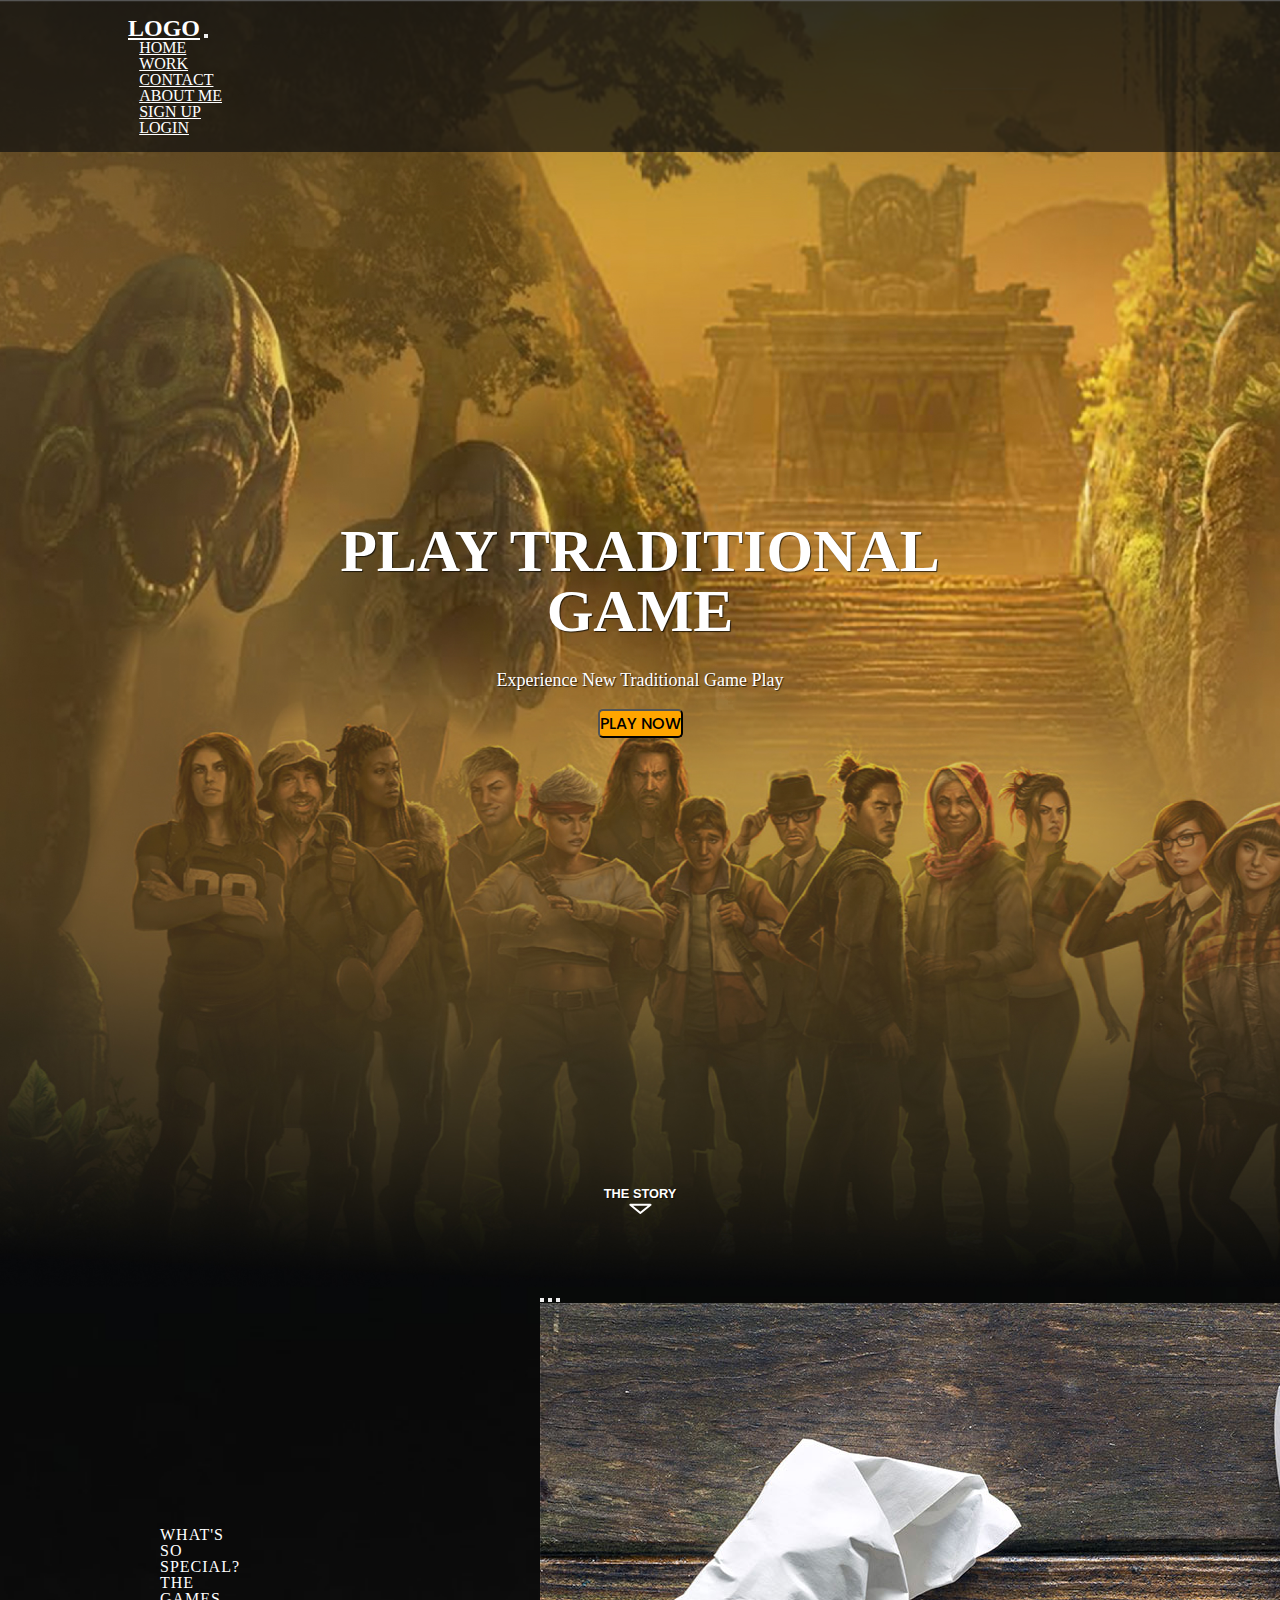
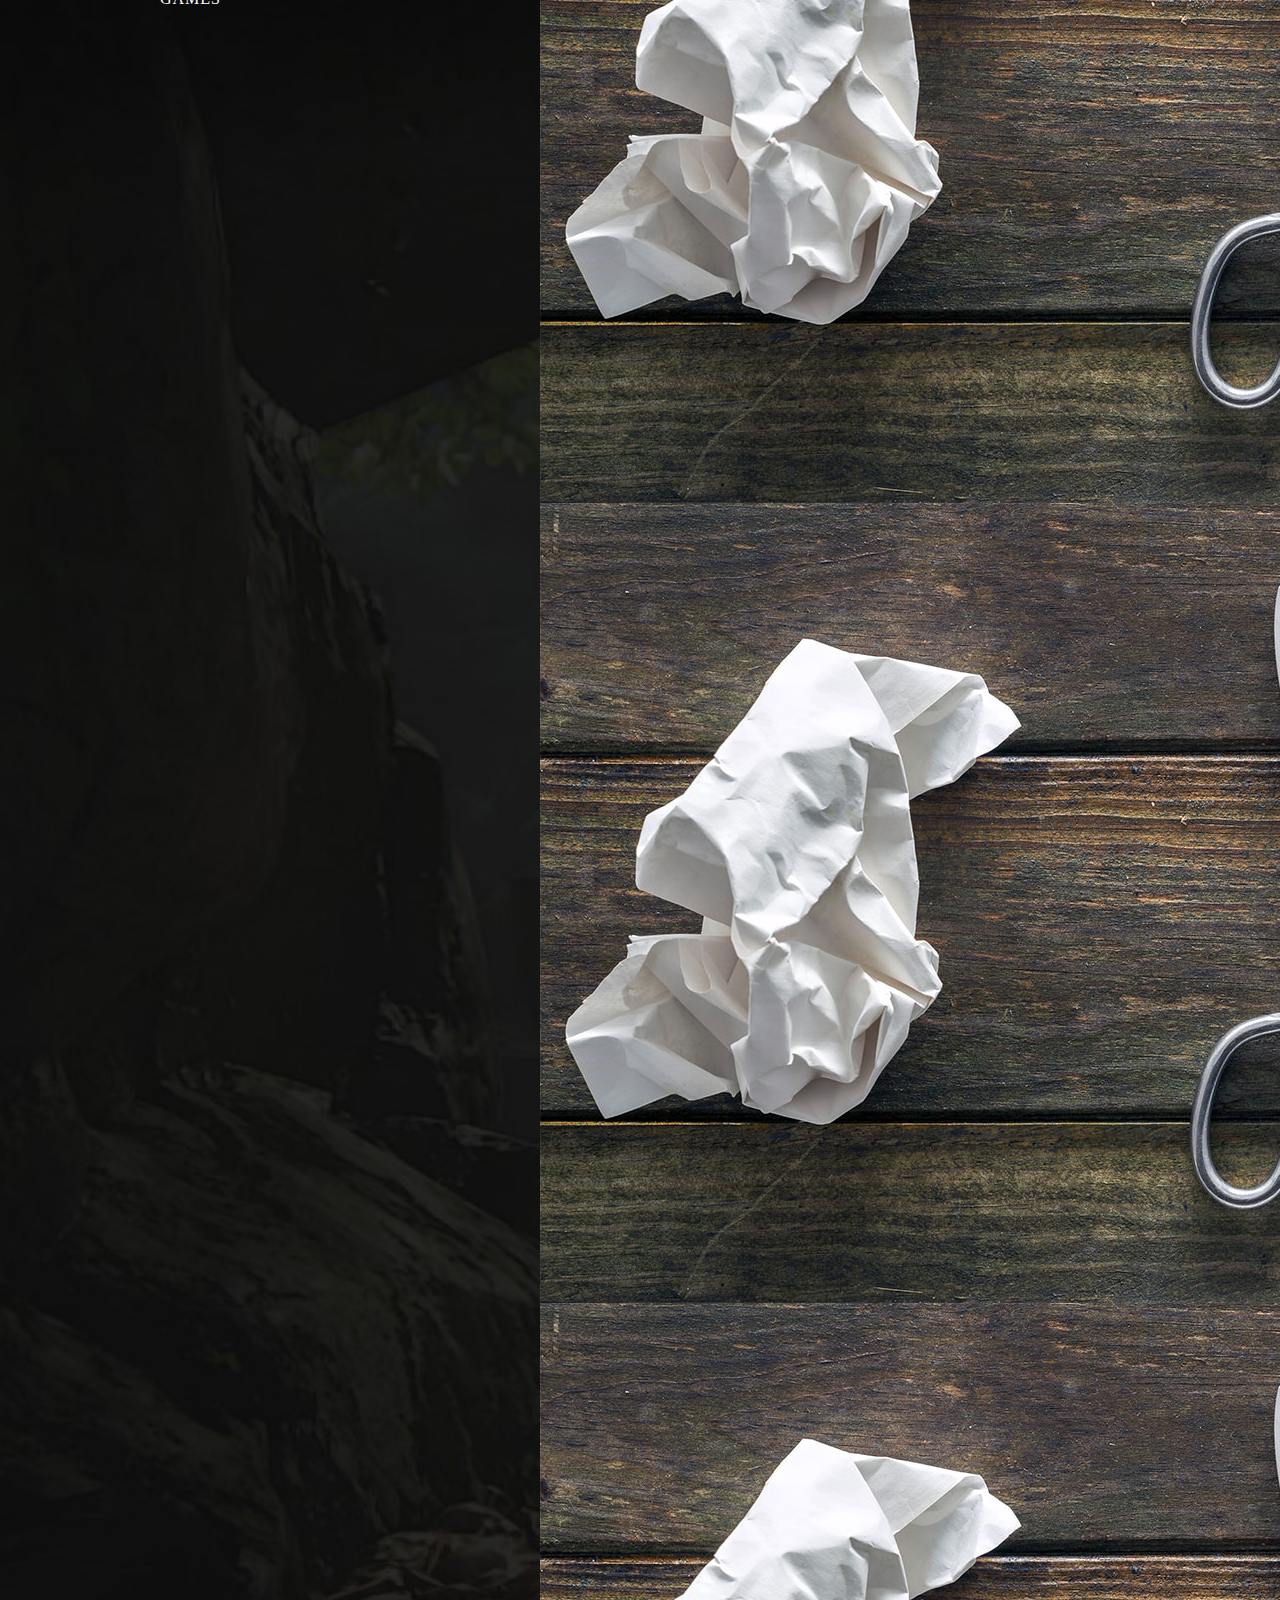
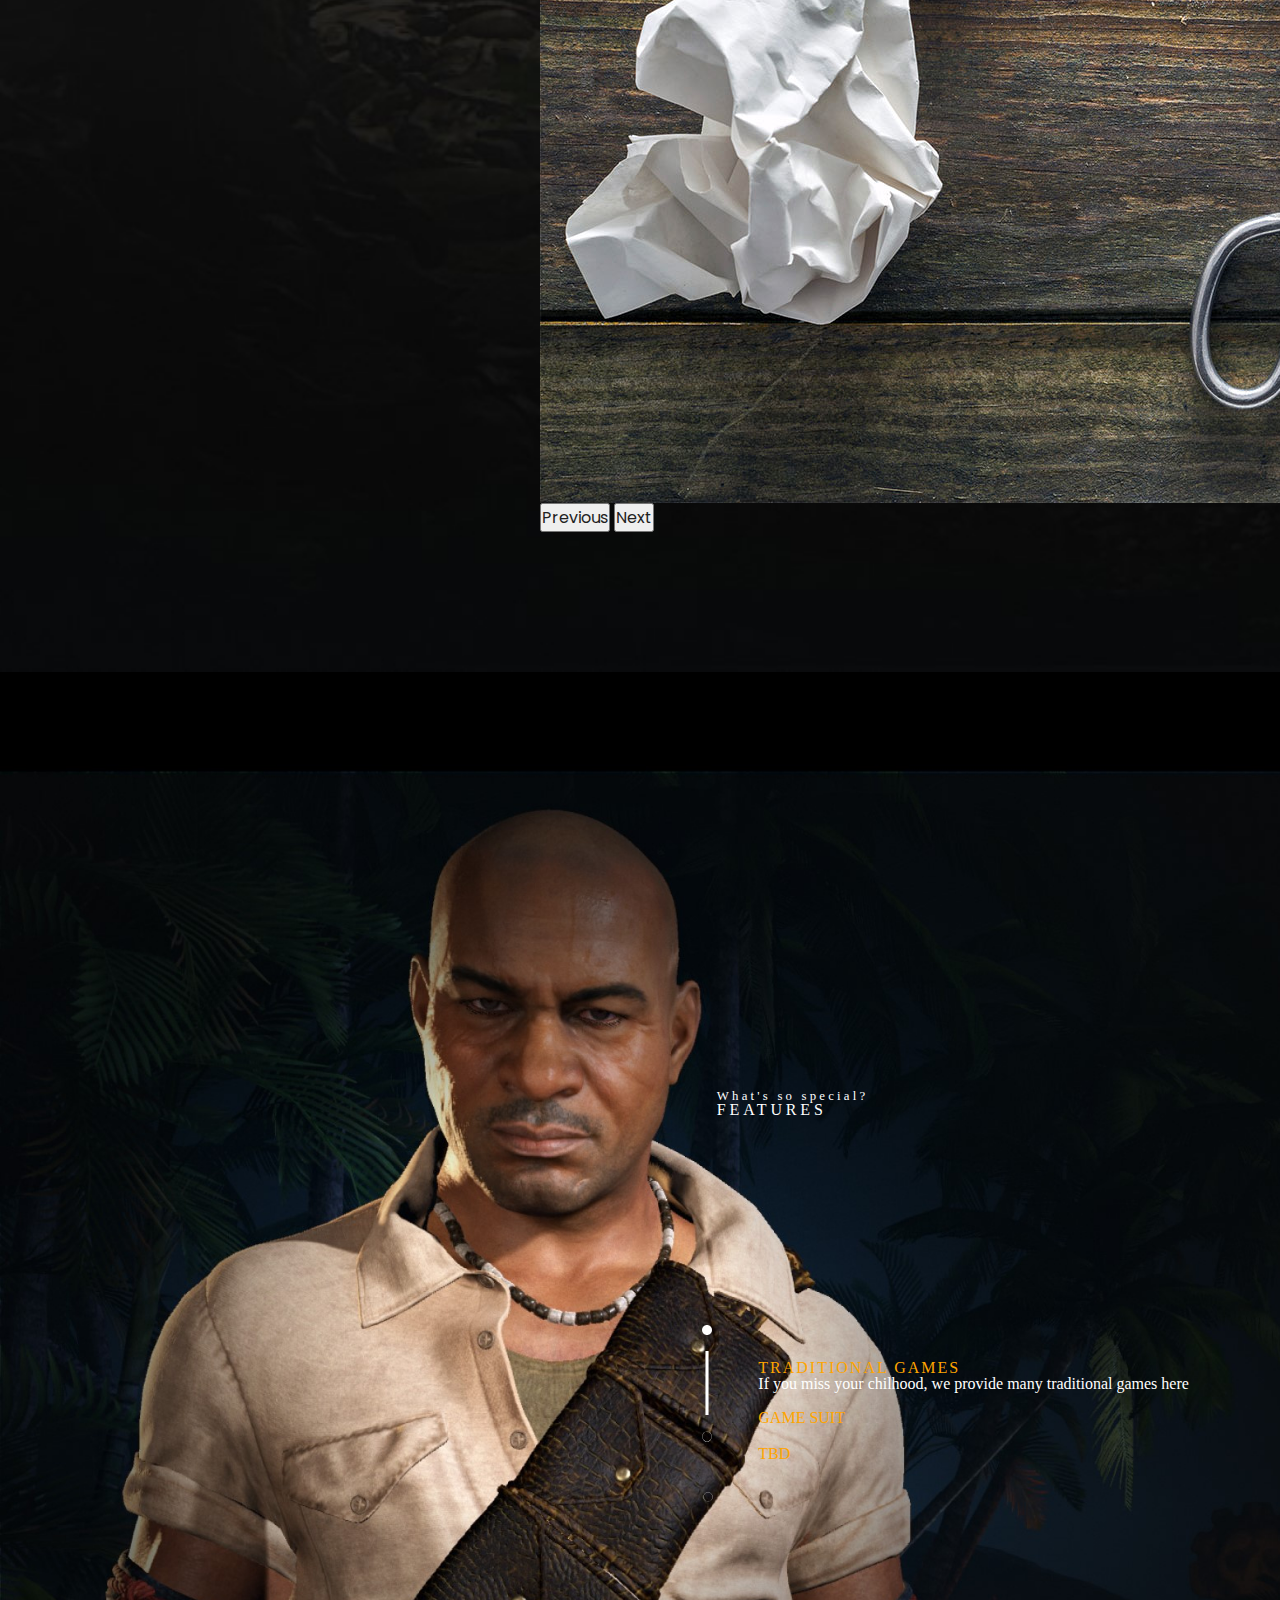
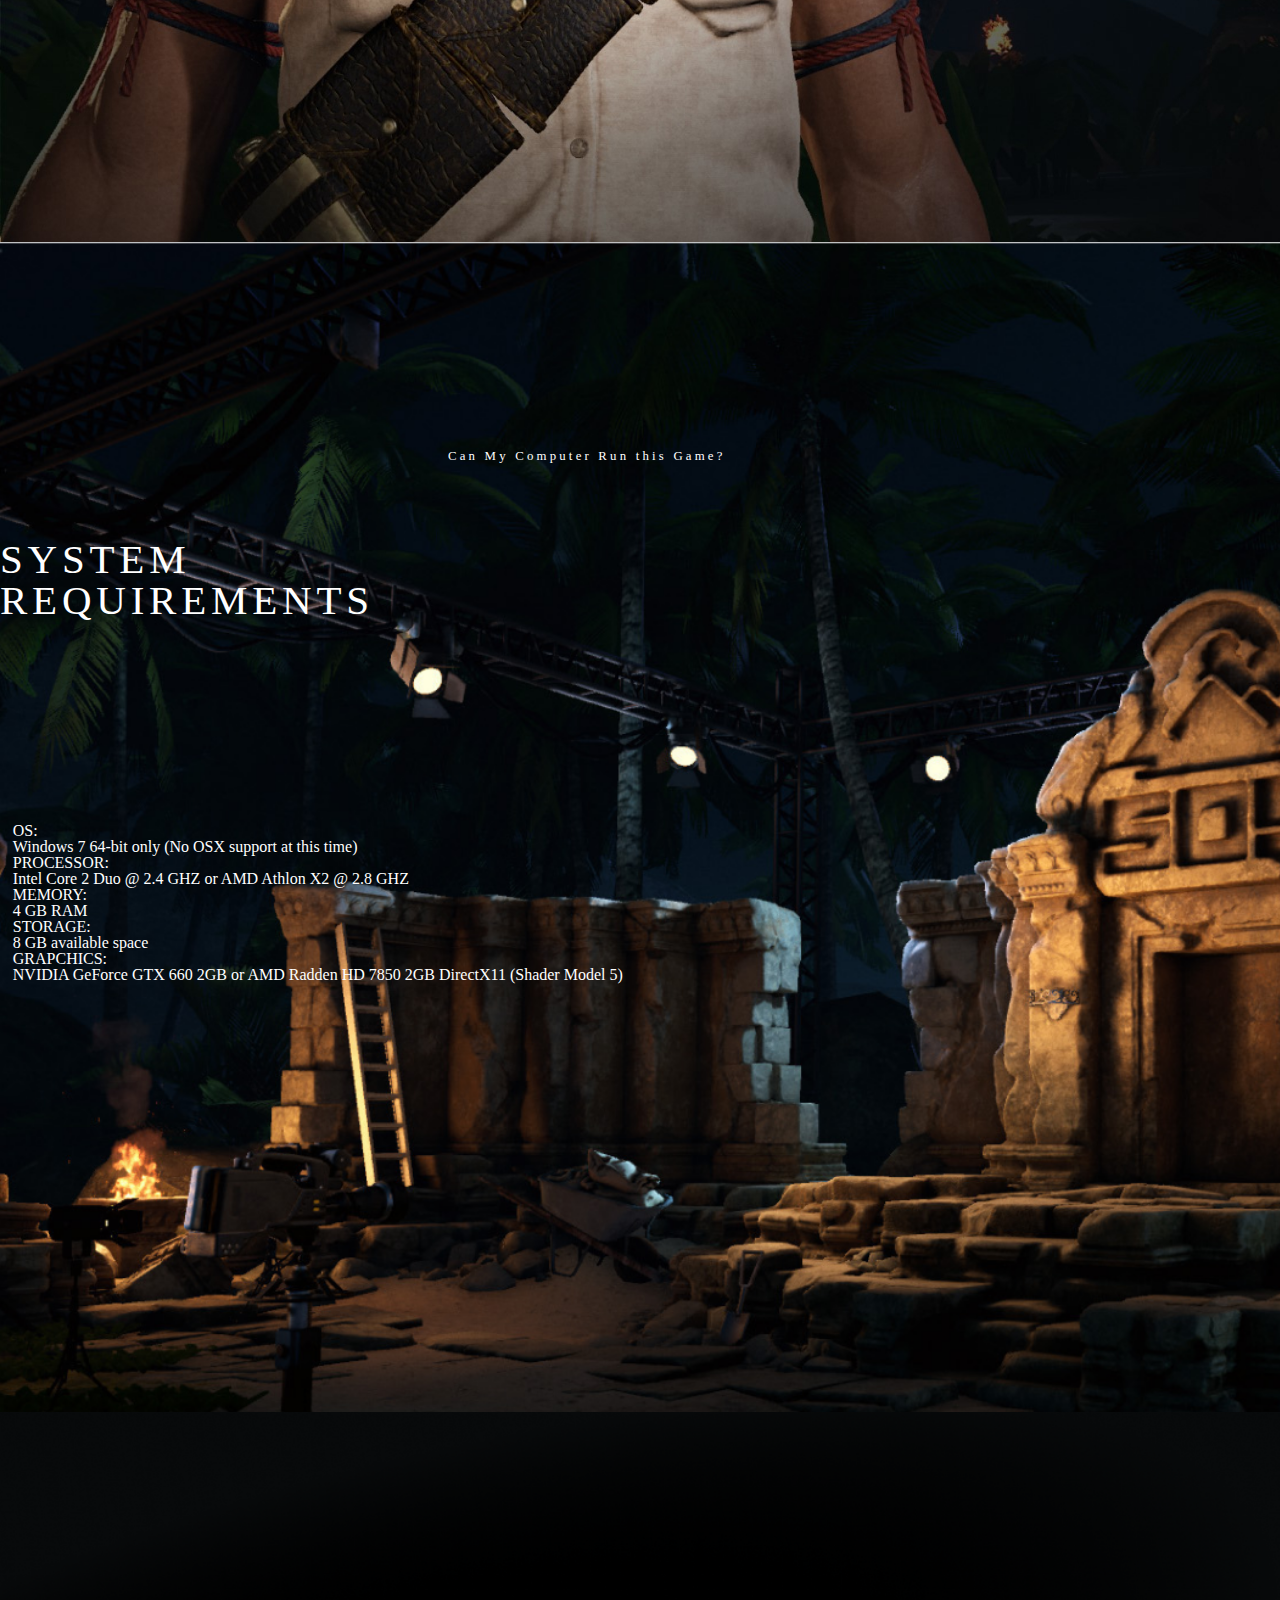
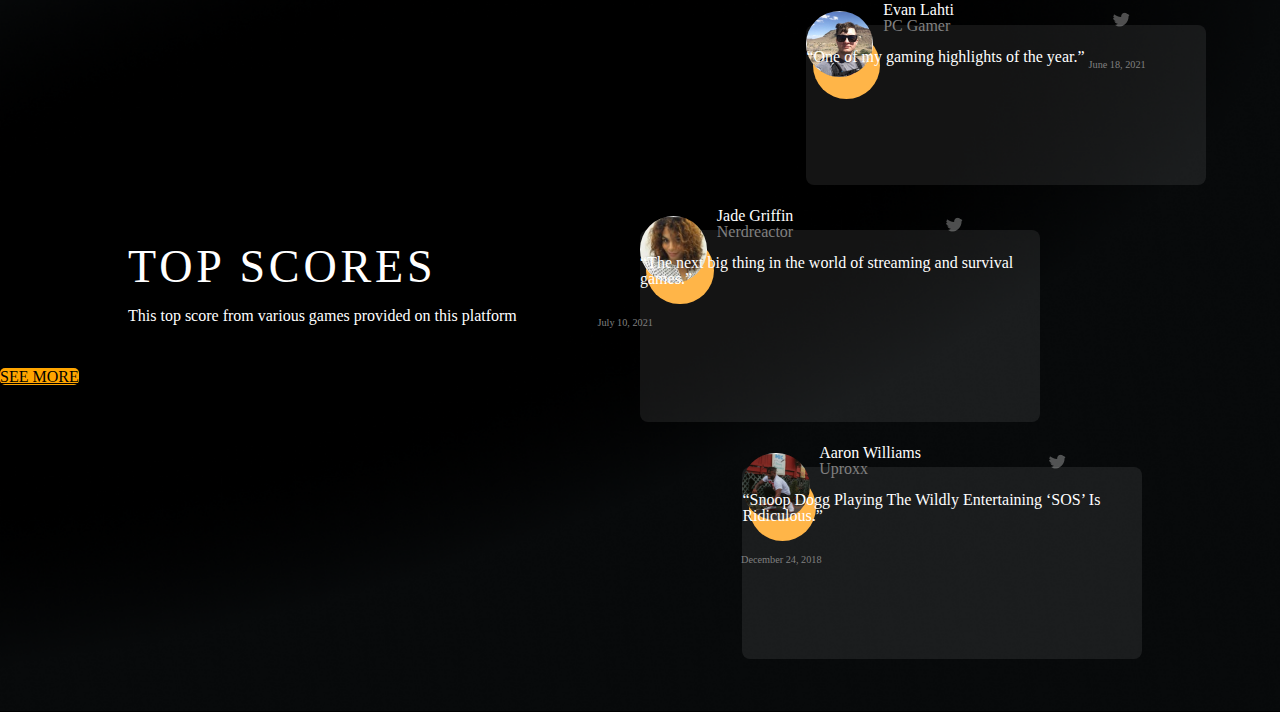
==== commit 86068d8d: "mohon dikoreksi lagi ya kak" ====
--- a/index.html
+++ b/index.html
@@ -101,6 +101,7 @@
                     </div>
                   </div>
               </div>
+              </div>
 
               <!-- features -->
               <div class="features" id="features-img">
@@ -138,59 +139,120 @@
 
               <!-- Requirements -->
               <div class="requirements" id="requirements-img">
-                <div class="container" id="requirements-grid">
-                  <div class="requirements-sys">
-                    <h1 id="title-sys">SYSTEM REQUIREMENTS</h1>
-                  <div class="item">
-                    <h5>OS:</h5>
-                    <p> Windows 7 64-bit only
-                      (No OSX support at this time)
-                    </p>
-                  </div>
-                  <div class="item">
-                    <h5>PROCESSOR:</h5>
-                    <p> Intel Core 2 Duo @ 2.4 GHZ or AMD Athlon X2 @ 2.8 GHZ
-                    </p>
-                  </div>
-                  <div class="item">
-                    <h5>MEMORY:</h5>
-                    <p> 4 GB RAM
-                    </p>
-                  </div>
-                  <div class="item">
-                    <h5>storage:</h5>
-                    <p> 8 GB available space
-                    </p>
-                  </div>
-                  <div class="item">5</div>
-                </div>
-              </div>
+                <div class=" container text-sys">
+                  <span id="system">System</span>
+                  <P>Requirements</P>
+                </div>
+                <div class=" container text-sys2">
+                  <span>Can My Computer Run this Game?</span>
+                </div>
+                <div class="container system-requirements" id="requirement-grid">
+                  <div class="row">
+                    <div class="col col-md-5 col-lg-2 border border-1">
+                      <span id="OS">OS: </span>
+                      <p id="windows">Windows 7 64-bit only
+                        (No OSX support at this time)</p>
+                    </div>
+                    <div class="col col-md-5 col-lg-2 border border-1">
+                      <span id="OS">PROCESSOR: </span>
+                      <p id="windows">Intel Core 2 Duo @ 2.4 GHZ or AMD Athlon X2 @ 2.8 GHZ</p>
+                    </div>
+                  </div>
+                  <div class="row">
+                    <div class="col col-md-5 col-lg-2 border border-1">
+                      <span id="OS">MEMORY: </span>
+                      <p id="windows">4 GB RAM</p>
+                    </div>
+                    <div class="col col-md-5 col-lg-2 border border-1">
+                      <span id="OS">STORAGE: </span>
+                      <p id="windows">8 GB available space</p>
+                    </div>
+                    </div>
+                    <div class="row">
+                      <div class="col col-md-5 col-lg-4 border border-1">
+                        <span id="OS">GRAPCHICS: </span>
+                        <p id="windows">NVIDIA GeForce GTX 660 2GB or AMD Radden HD 7850 2GB DirectX11 (Shader Model 5)</p>
+                      </div>
+                    </div>
+                    </div>
+                  </div>
+                </div>
               </div>
 
               <!-- TOP SCORE -->
               <div class="container-fluid" id="topscore-img">
-                <div class="row" id="topscore-text">
+                <div class="title-top">
+                  <span class="subtitle-top">top scores</span>
+                  <p>This top score from various games provided on this platform</p>
+                  <a href="#" class="btn btn-warning">see more</a>
+                </div>
+                <div class="container">
+                <div class="row" id="evan-card">
                   <div class="col-6">
-                    <div class="card" style="width: 18rem;">
+                    <div class="card" style="width: 25rem; height: 10rem;">
                       <div class="card-body">
-                        <h5 class="card-title">Special title treatment</h5>
-                        <p class="card-text">With supporting text below as a natural lead-in to additional content.</p>
-                        <a href="#" class="btn btn-primary">Go somewhere</a>
-                      </div>
-                    </div>
-                  </div>
-                </div>
-                <div class="row" id="topscore-card">
+                        <div class="border-circle"></div>
+                        <img src="assets/assets/evan.jpg" alt="">
+                        <img class="twitter" src="assets/assets/twitter.svg" alt="">
+                        <span class="card-title">
+                          <h4>evan lahti</h4>
+                          <p>PC Gamer</p>
+                        </span>
+                        <p class="card-text">
+                          <span id="text-testi">“One of my gaming highlights of the year.”</span>
+                          <span class="date">June 18, 2021</span>
+                        </p>
+                    </div>
+                  </div>
+                </div>
+              </div>
+            </div>
+
+              <div class="container">
+                <div class="row" id="jade-card">
                   <div class="col-6">
-                    <div class="card" style="width: 18rem;">
+                    <div class="card" style="width: 25rem; height: 12rem;">
                       <div class="card-body">
-                        <h5 class="card-title">Special title treatment</h5>
-                        <p class="card-text">With supporting text below as a natural lead-in to additional content.</p>
-                        <a href="#" class="btn btn-primary">Go somewhere</a>
-                      </div>
-                    </div>
-                  </div>
-                </div>
+                        <div class="border-circle"></div>
+                        <img id="jade" src="assets/assets/jade.jpg" alt="">
+                        <img class="twitter" src="assets/assets/twitter.svg" alt="">
+                        <span class="card-title">
+                          <h4>jade griffin</h4>
+                          <p>Nerdreactor</p>
+                        </span>
+                        <p class="card-text">
+                          <span id="text-testi">“The next big thing in the world of streaming and survival games.”
+                          </span>
+                          <span class="date2">July 10, 2021</span>
+                        </p>
+                    </div>
+                  </div>
+                </div>
+              </div>
+              </div>
+
+              <div class="container">
+                <div class="row" id="aaron-card">
+                  <div class="col-6">
+                    <div class="card" style="width: 25rem; height: 12rem;">
+                      <div class="card-body">
+                        <div class="border-circle"></div>
+                        <img id="aaron" src="assets/assets/aaron.jpg" alt="">
+                        <img class="twitter" src="assets/assets/twitter.svg" alt="">
+                        <span class="card-title">
+                          <h4>aaron williams</h4>
+                          <p>Uproxx</p>
+                        </span>
+                        <p class="card-text">
+                          <span id="text-testi">“Snoop Dogg Playing The Wildly Entertaining ‘SOS’ Is Ridiculous.”
+                          </span>
+                          <span class="date3">December 24, 2018</span>
+                        </p>
+                      </div>
+                    </div>
+                  </div>
+                </div>
+              </div>
               </div>
               
 
--- a/style.css
+++ b/style.css
@@ -10,6 +10,8 @@
 html, body {
   width: 100%;
 }
+
+/* Navbar */
 
 .navbar {
   /* background: #131313; */
@@ -42,6 +44,7 @@
 #navbarSupportedContent ul li:nth-child(n) a:hover {
   color: #30475E;
 }
+/* Akhir Navbar */
 
 /* Banner  */
 .banner {
@@ -54,15 +57,6 @@
   text-align: center;
 }
 
-/* .banner img {
-  position: absolute;
-  top: 0;
-  left: 0;
-  width: 100%;
-  height: 900px;
-  object-fit: cover;
-} */
-
 .banner .content {
   position: relative;
   max-width: 750px;
@@ -112,10 +106,12 @@
 .link-icon{
   margin-top: 0vh;
 }
-
+/* Akhir Banner */
+
+/* Game */
 .games {
   position: relative;
-  background-color:black;
+  background-color: aqua;
 }
 
 .game {
@@ -137,7 +133,9 @@
   margin-left: 150px;
   padding-bottom: 70px;
 }
-
+/* Akhir Game */
+
+/* Features */
 .contentfeat {
   position: relative;
   max-width: 100%;
@@ -152,21 +150,15 @@
   width: 100%;
   /* height: 990px; */
   /* height: 150vh; */
-  height: 100vh;
+  height: 130vh;
   display: flex;
   /* justify-content: center; */
   align-items: center;
 }
-
-/* .features img {
-  position: relative;
-  top: 0;
-  left: 0;
-  width: 100%;
-  height: 900px;
-  object-fit: cover;
-} */
 .features .contentfeat h6 {
+  font-size: 1vw;
+  letter-spacing: 0.2rem;
+  font-weight: 100;
   color: white;
   position: relative;
   left: 56vw;
@@ -176,13 +168,10 @@
   color: white;
   position: relative;
   left: 56vw;
-  letter-spacing: 3px;
+  letter-spacing: 0.3vw;
   text-transform: uppercase;
   font-weight: 400;
 }
-/* .contentfeat2 {
-  margin-top: 30px;
-} */
 .contentfeat2 {
   position: relative;
 }
@@ -217,37 +206,201 @@
   text-transform: uppercase;
 
 }
+.icons {
+  position: relative;
+}
+.circle-icon {
+  position: relative;
+  left: 43vw;
+  top: 8vh;
+  width: 0.8vw;
+  height: 0.8vw;
+}
+.vertical-line {
+  position: relative;
+  left: 40.1vw;
+  top: 14vh;
+  width: 5vw;
+}
+.circle-icon2 {
+  position: relative;
+  left: 37.2vw;
+  top: 19.8vh;
+  width: 0.8vw;
+  height: 0.8vw;
+}
+.circle-icon3 {
+  position: relative;
+  left: 36.5vw;
+  top: 26.5vh;
+  width: 0.8vw;
+  height: 0.8vw;
+}
+/* Akhir Features */
+
+/* Requirements */
+
 .requirements {
   position: relative;
   width: 100%;
   height: 130vh;
-  top: 0;
-}
-#requirements-grid {
-  display: grid;
-  width: 100%;
-  color: white;
-  grid-template-columns: 50% 50%;
-  grid-template-rows: 30% 30% 30%;
-  
-}
-.requirements-sys {
-  margin-top: 80vh;
-  margin-left: 10vh;
-}
-#title-sys {
-  margin-top: -60vh;
-}
-.item {
-  background-color: tomato;
-  display: flex;
-  justify-content: center;
-  align-items: center;
-}
+}
+.text-sys {
+  position: relative;
+  color: white;
+  text-transform: uppercase;
+  font-size: 3.2vw;
+  top: 33vh;
+  letter-spacing: 0.3rem;
+}
+.text-sys2 {
+  position: relative;
+  color: white;
+  font-size: 1vw;
+  font-weight: 100;
+  padding-left: 35vw;
+  padding-top: 14vh;
+  letter-spacing: 0.2rem;
+}
+#requirement-grid {
+  /* background-color: teal; */
+  background-color: transparent;
+  color: white;
+  position: relative;
+  top: 40vh;
+  left: 1vw;
+}
+/* Akhir Requirements */
+
+/* Top Score */
+
 #topscore-img {
   width: 100%;
   height: 100vh;
-  background: radial-gradient(70.52% 37.27% at 24.21% 47.47%, rgba(35, 15, 15, 0) 0%, rgba(0, 0, 0, 0) 51.1%, #080A0B 99.74%);
+  position: relative;
+  background-color: black;
+}
+.title-top {
+  position: relative;
+  color: white;
+}
+.subtitle-top {
+  position: relative;
+  text-transform: uppercase;
+  top: 48vh;
+  left: 10vw;
+  font-size: 3.6vw;
+  font-style: normal;
+  letter-spacing: 0.3vw;
+}
+.title-top p {
+  position: relative;
+  top: 50vh;
+  padding-left: 10vw;
+}
+.title-top a {
+  position: relative;
+  top: 55vh;
+}
+#evan-card {
+  position: relative;
+  top: 15vh;
+  padding-left: 63vw;
+}
+
+.card-body img {
+  position: relative;
+  border-radius: 100%;
+  top: -9vh;
+
+}
+.card {
+  background-color: rgba(255, 255, 255, 0.08);
+  color: white;
+  border-radius: 0.5rem;
+}
+.date {
+  position: relative;
+  white-space: nowrap;
+  color: gray;
+  top: 2vh;
+  font-size: 0.8vw;
+}
+.border-circle {
+  position: relative;
+  width: 4.2rem;
+  height: 4.2rem;
+  left: 0.5vw;
+  top: 0.8vh;
+  border-radius: 100%;
+  background-color: rgba(255, 181, 72, 1);
+}
+.twitter {
+  position: relative;
+  left: 18.3vw;
+  margin-top: -5.6vh;
+}
+.card-title h4 {
+  position: relative;
+  padding-left: 6vw;
+  margin: 0;
+  top: -17.4vh;
+  text-transform: capitalize;
+}
+.card-title p {
+  position: relative;
+  padding-left: 6vw;
+  top: -17.4vh;
+  color: gray;
+}
+.card-text {
+  position: relative;
+  top: -17vh;
+}
+#text-testi {
+  position: relative;
+  top: 1.3vh;
+}
+.card-text2 {
+  color: rgba(255, 255, 255, 1);
+}
+#jade {
+  position: relative;
+  border-radius: 100%;
+  width: 4.2rem;
+  height: 4.2rem;
+}
+#jade-card {
+  position: relative;
+  top: 20vh;
+  padding-left: 50vw;
+}
+.date2 {
+  position: relative;
+  white-space: nowrap;
+  color: gray;
+  top: 6vh;
+  left: -7.7vw;
+  font-size: 0.8vw;
+}
+#aaron {
+  position: relative;
+  border-radius: 100%;
+  width: 4.2rem;
+  height: 4.2rem;
+}
+#aaron-card {
+  position: relative;
+  top: 25vh;
+  padding-left: 58vw;
+}
+.date3 {
+  position: relative;
+  white-space: nowrap;
+  color: gray;
+  top: 6vh;
+  left: -6.7vw;
+  font-size: 0.8vw;
 }
 
 /* Image */
@@ -272,36 +425,6 @@
   background-size: cover;
 }
 
-.icons {
-  position: relative;
-}
-.circle-icon {
-  position: relative;
-  left: 43vw;
-  top: 8vh;
-  width: 0.8vw;
-  height: 0.8vw;
-}
-.vertical-line {
-  position: relative;
-  left: 40.1vw;
-  top: 14vh;
-  width: 5vw;
-}
-.circle-icon2 {
-  position: relative;
-  left: 37.2vw;
-  top: 19.8vh;
-  width: 0.8vw;
-  height: 0.8vw;
-}
-.circle-icon3 {
-  position: relative;
-  left: 36.5vw;
-  top: 26.5vh;
-  width: 0.8vw;
-  height: 0.8vw;
-}
 
 /* Mobile Ver */ 
  @media (max-width: 768px) {
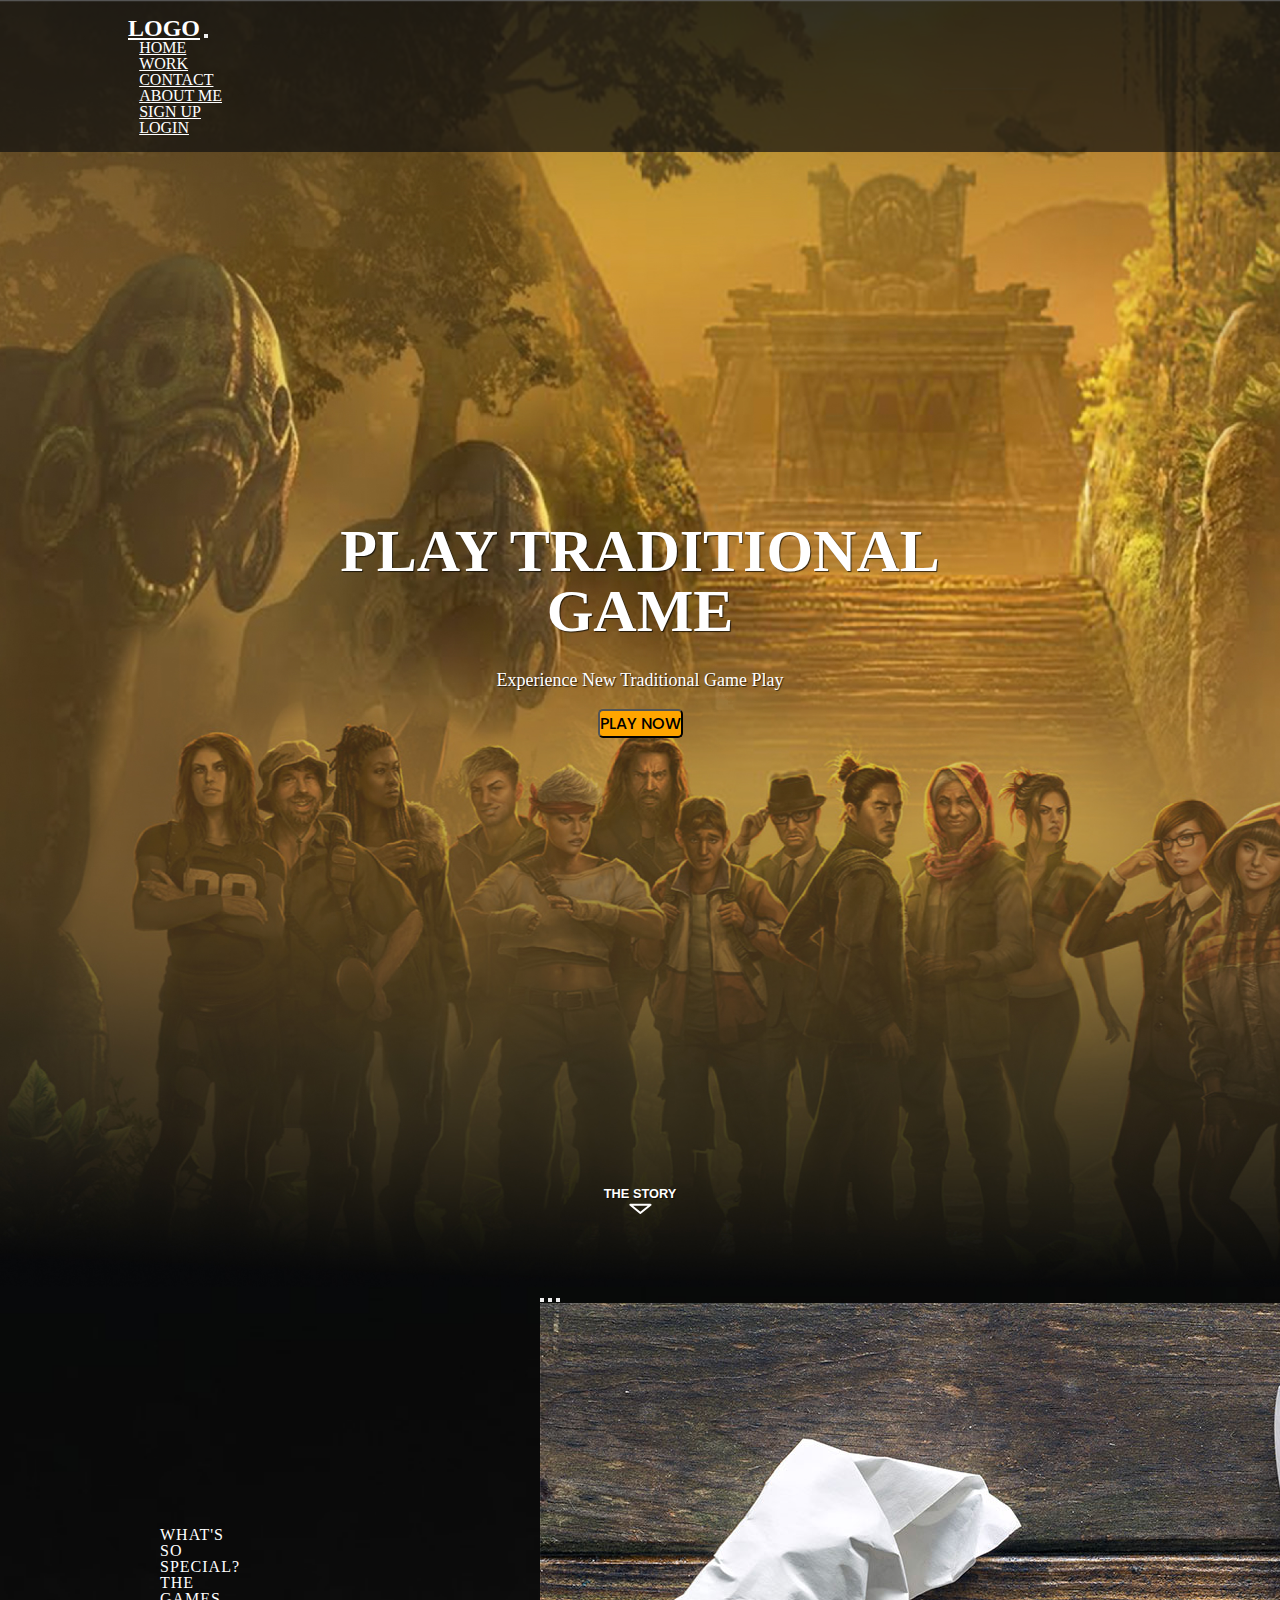
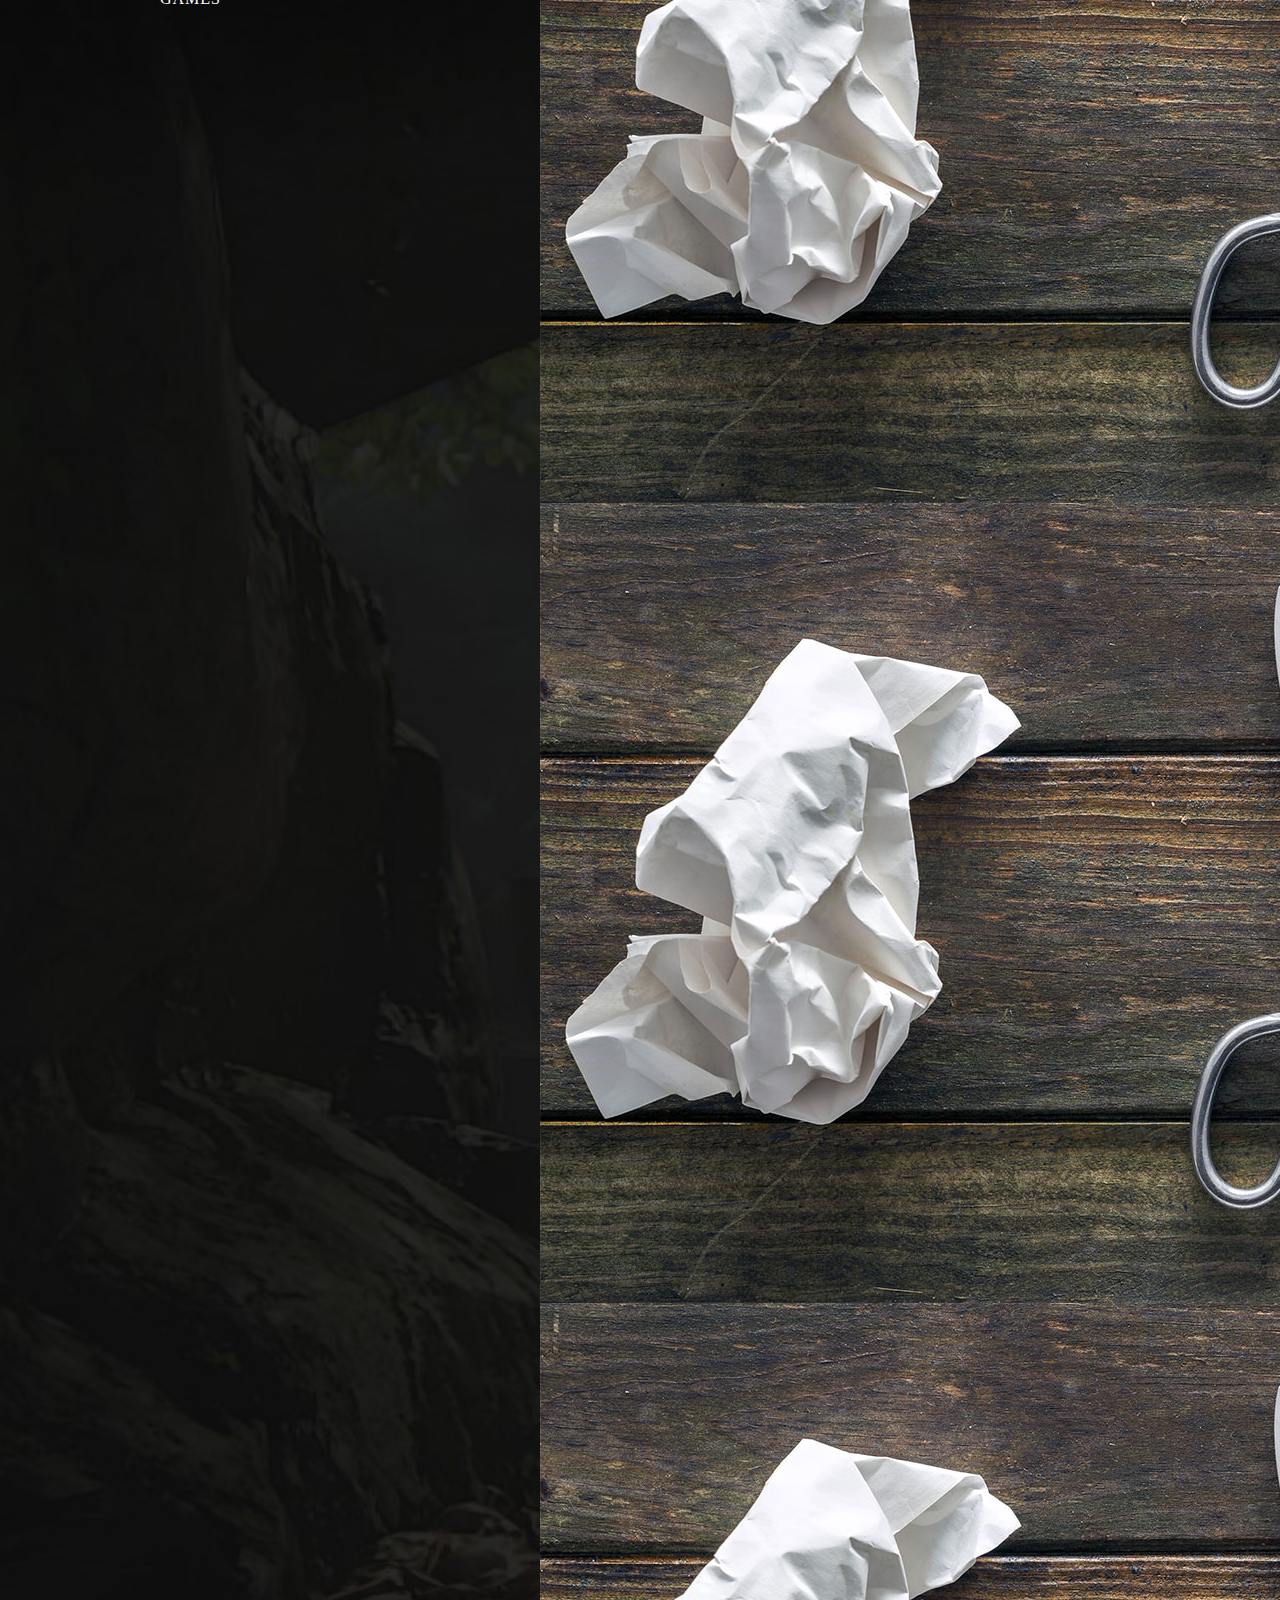
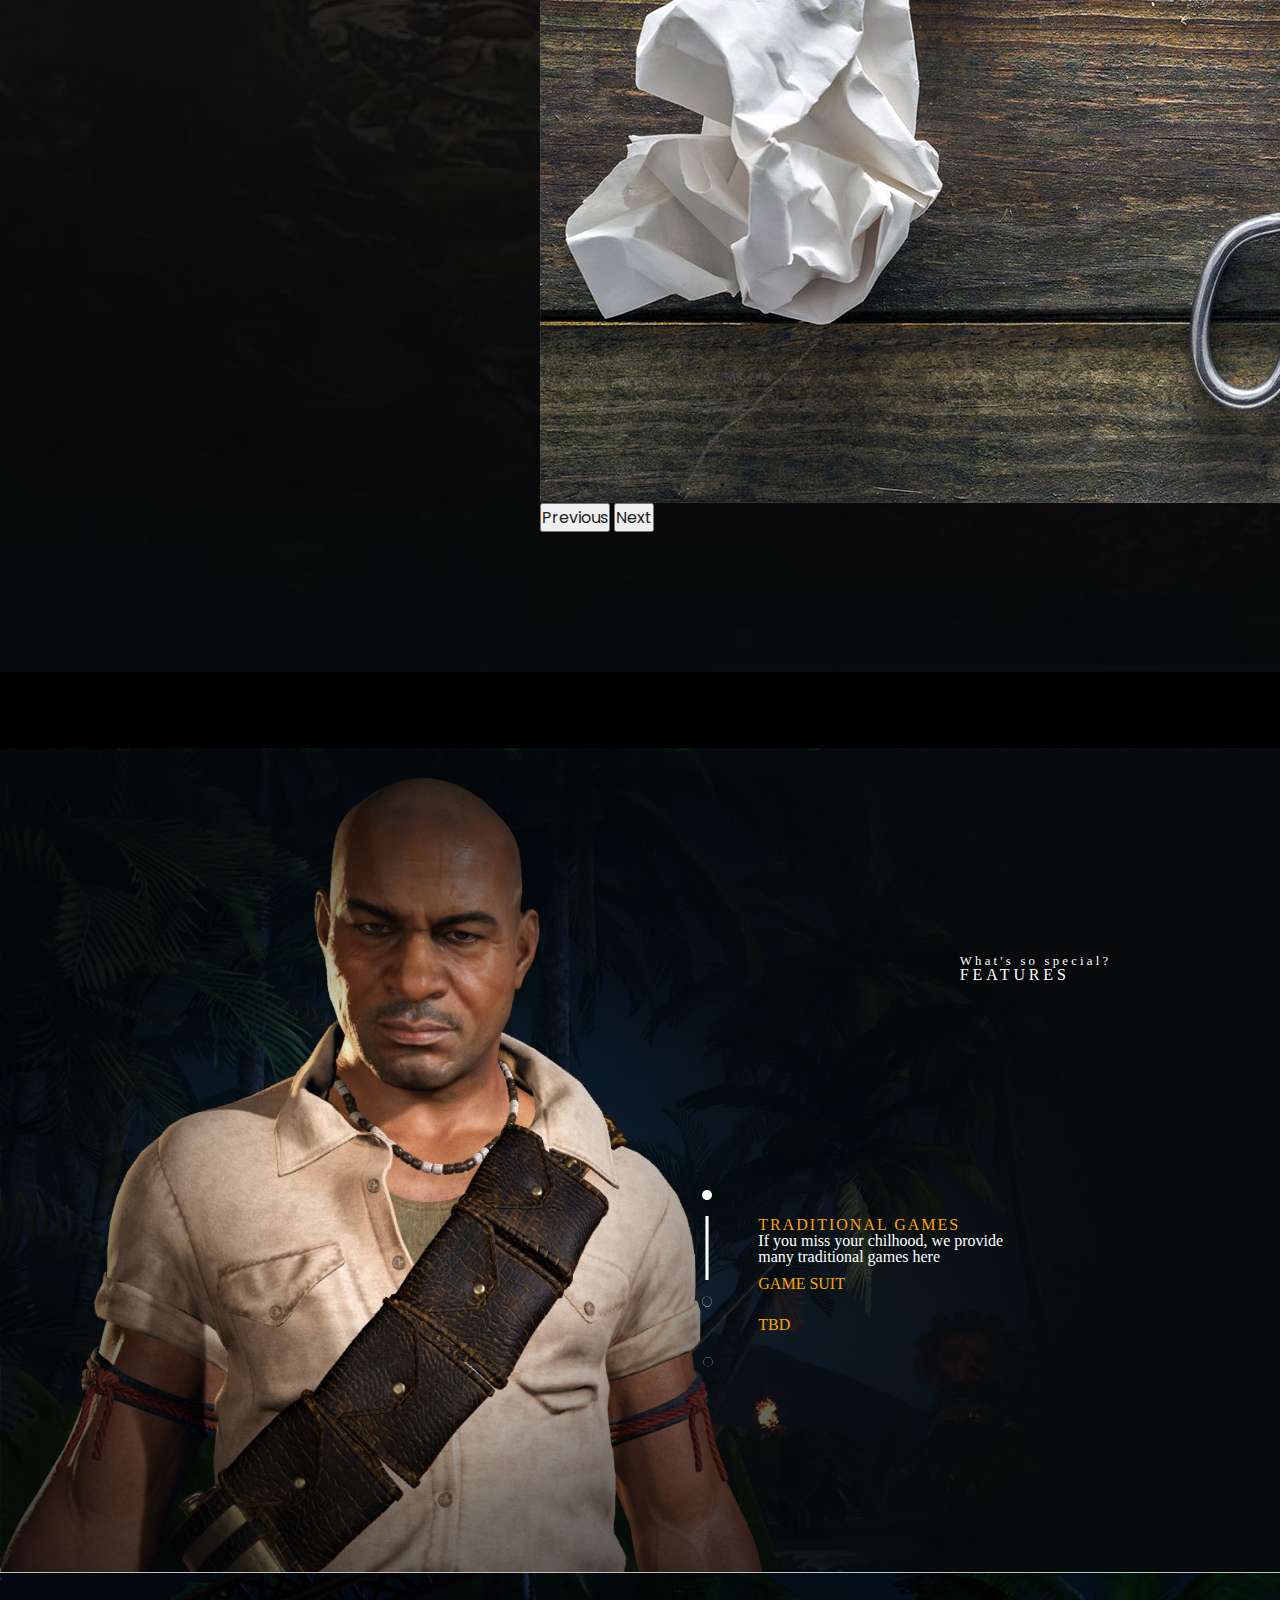
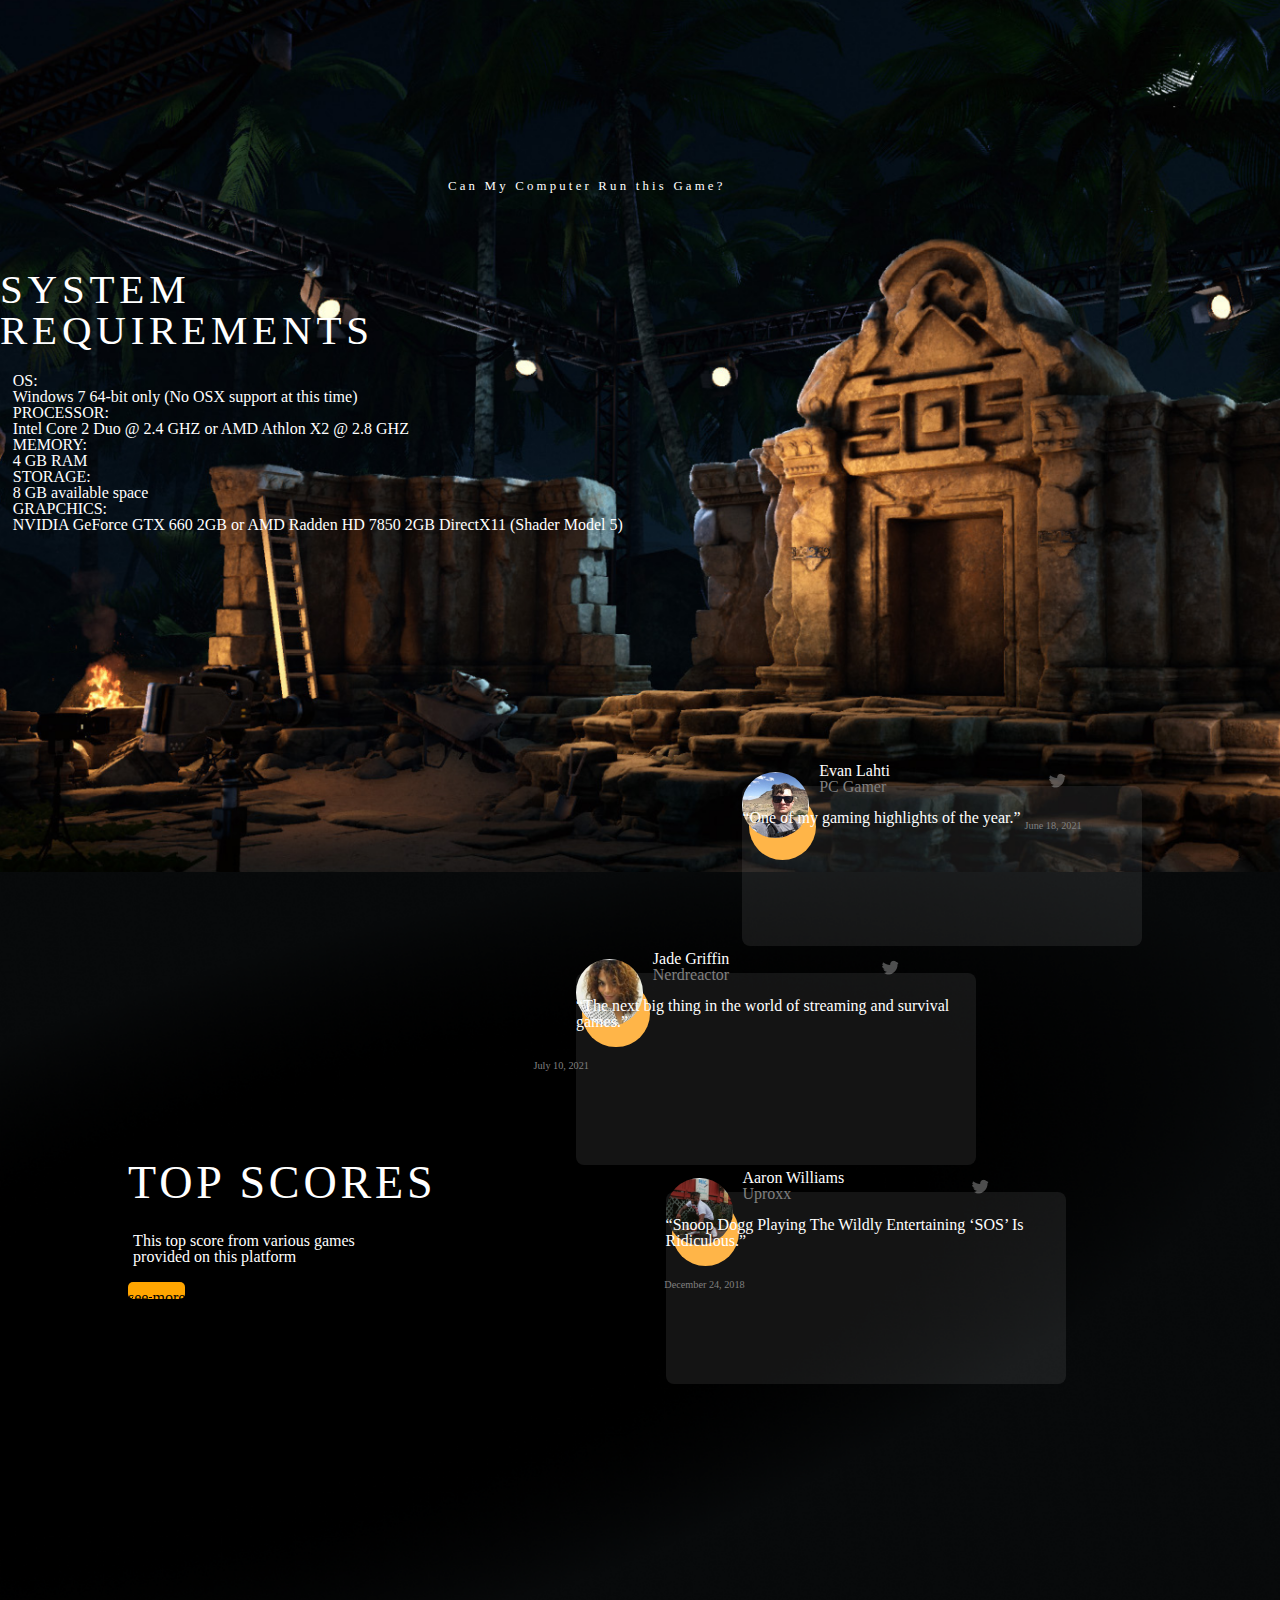
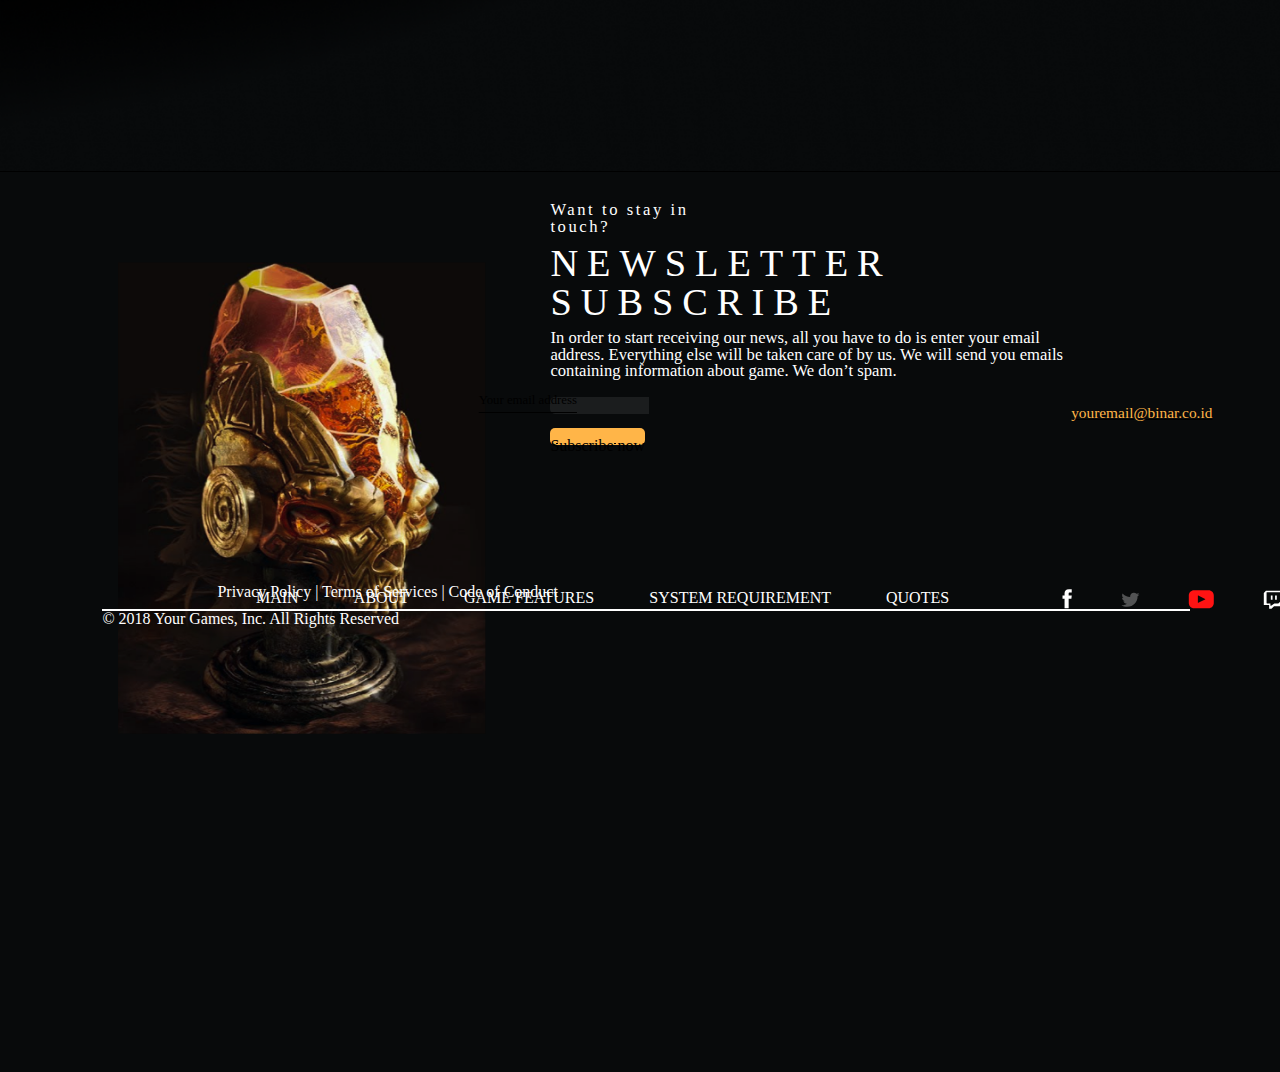
==== commit 9e86fb42: "tugas challenge chapter 3" ====
--- a/index.html
+++ b/index.html
@@ -139,7 +139,7 @@
 
               <!-- Requirements -->
               <div class="requirements" id="requirements-img">
-                <div class=" container text-sys">
+                <div class="container text-sys">
                   <span id="system">System</span>
                   <P>Requirements</P>
                 </div>
@@ -184,7 +184,9 @@
                 <div class="title-top">
                   <span class="subtitle-top">top scores</span>
                   <p>This top score from various games provided on this platform</p>
-                  <a href="#" class="btn btn-warning">see more</a>
+                  <a href="#" class="btn btn-warning btn-see">
+                    <span>See More</span>
+                  </a>
                 </div>
                 <div class="container">
                 <div class="row" id="evan-card">
@@ -254,6 +256,51 @@
                 </div>
               </div>
               </div>
+
+              <!-- NewLetter -->
+
+              <div class="newsletter" id="news-img">
+                <div class="container-fluid">
+                  <div class="pictures">
+                    <img src="assets/assets/image .png" alt="">
+                    <div class="kotak"></div>
+                  </div>
+
+                  <div class="text-news">
+                    <span>Want to stay in touch?</span>
+                    <h1>newsletter SUBSCRIBE </h1>
+                  </div>
+                  <div class="text-news2">
+                    <p>In order to start receiving our news, all you have to do is enter your email address. Everything else will be taken care of by us. We will send you emails containing information about game. We don’t spam.</p>
+                  </div>
+                  <a href="#" class="btn btn-email">
+                    <span class="text-muted">Your email address</span>
+                    <p>youremail@binar.co.id</p>
+                  </a>
+                  <a href="#" class="btn btn-subscribe">
+                    <span>Subscribe now</span>
+                  </a>
+                  <div class="d-flex info">
+                    <span class="subinfo1">main</span>
+                    <span class="subinfo2">about</span>
+                    <span class="subinfo3">game features</span>
+                    <span class="subinfo4">system requirement</span>
+                    <span class="subinfo5">quotes</span>
+                    <img class="iconsosmed" src="assets/assets/facebook.svg" alt="fb">
+                    <img class="iconsosmed" src="assets/assets/twitter.svg" alt="twt">
+                    <img class="iconsosmed" src="assets/assets/Vector.svg" alt="yt">
+                    <img class="iconsosmed" src="assets/assets/twitch.svg" alt="bm">
+                  </div>
+                  <hr color="white" width="85%" size="3vw" align="center">
+
+                  <footer>
+                    <span class="footer1"> &#169; 2018 Your Games, Inc. All Rights Reserved</span>
+                    <span class="d-flex justify-content-end footer2">Privacy Policy | Terms of Services | Code of Conduct </span>
+                  </footer>
+                </div>
+              </div>
+
+
               
 
 
--- a/style.css
+++ b/style.css
@@ -9,12 +9,12 @@
 
 html, body {
   width: 100%;
+  height: 100%;
 }
 
 /* Navbar */
 
 .navbar {
-  /* background: #131313; */
   background: rgba(15, 15, 15, 0.7);
   padding: 1rem 8rem;
   overflow: hidden;
@@ -69,7 +69,6 @@
   font-size: 60px;
   font-weight: 600;
   text-transform: uppercase;
-  /* white-space: nowrap; */
 }
 
 .banner .content p {
@@ -140,19 +139,13 @@
   position: relative;
   max-width: 100%;
   top: -17vh;
-  /* left: 27vh; */
-  /* text-align: center; */
-  /* margin-left: 400px;
-  margin-top: -150px; */
+  left: 27vh; 
 }
 .features {
   position: relative;
   width: 100%;
-  /* height: 990px; */
-  /* height: 150vh; */
-  height: 130vh;
+  height: 100vh;
   display: flex;
-  /* justify-content: center; */
   align-items: center;
 }
 .features .contentfeat h6 {
@@ -187,6 +180,7 @@
 }
 .feat2 {
   left: 40vw;
+  width: 20vw;
   position: relative;
   color: white;
   font-weight: normal;
@@ -194,14 +188,14 @@
 .suit {
   left: 40vw;
   position: relative;
-  top: 1.4vw;
+  top: 1.2vh;
   color: orange;
   text-transform: uppercase;
 }
 .tbd {
   left: 40vw;
   position: relative;
-  top: 3vw;
+  top: 4vh;
   color: orange;
   text-transform: uppercase;
 
@@ -243,7 +237,7 @@
 .requirements {
   position: relative;
   width: 100%;
-  height: 130vh;
+  height: 100vh;
 }
 .text-sys {
   position: relative;
@@ -263,11 +257,10 @@
   letter-spacing: 0.2rem;
 }
 #requirement-grid {
-  /* background-color: teal; */
   background-color: transparent;
   color: white;
   position: relative;
-  top: 40vh;
+  top: 20vh;
   left: 1vw;
 }
 /* Akhir Requirements */
@@ -287,7 +280,7 @@
 .subtitle-top {
   position: relative;
   text-transform: uppercase;
-  top: 48vh;
+  top: 32vh;
   left: 10vw;
   font-size: 3.6vw;
   font-style: normal;
@@ -295,17 +288,30 @@
 }
 .title-top p {
   position: relative;
-  top: 50vh;
-  padding-left: 10vw;
+  width: 31vw;
+  top: 35vh;
+  padding-left: 10.4vw;
 }
 .title-top a {
   position: relative;
-  top: 55vh;
+  top: 37vh;
+}
+.btn-see {
+  position: relative;
+  width: 15vw;
+  height: 7vh;
+  left: 10vw;
+  text-align: center;
+  text-transform: lowercase;
+}
+.btn-see span {
+  position: relative;
+  top: 0.8vh;
 }
 #evan-card {
   position: relative;
-  top: 15vh;
-  padding-left: 63vw;
+  top: -20vh;
+  padding-left: 58vw;
 }
 
 .card-body img {
@@ -372,8 +378,8 @@
 }
 #jade-card {
   position: relative;
-  top: 20vh;
-  padding-left: 50vw;
+  top: -17vh;
+  padding-left: 45vw;
 }
 .date2 {
   position: relative;
@@ -391,8 +397,8 @@
 }
 #aaron-card {
   position: relative;
-  top: 25vh;
-  padding-left: 58vw;
+  top: -14vh;
+  padding-left: 52vw;
 }
 .date3 {
   position: relative;
@@ -403,6 +409,148 @@
   font-size: 0.8vw;
 }
 
+/* New Letter */
+#news-img {
+  position: relative;
+  width: 100%;
+  height: 100vh;
+  background-color: rgb(8, 10, 11);
+}
+.pictures img {
+  position: relative;
+  width: 23rem;
+  height: 30rem;
+  top: 10vh;
+  left: 9.2vw;
+}
+.kotak {
+  position: absolute;
+  background: radial-gradient(45.43% 53.19% at 50% 50%, rgba(255, 255, 255, 0) 0%, rgba(0, 0, 0, 0) 46.15%, #080a0b00 99.74%);
+  width: 23rem;
+  height: 30rem;
+  top: 10vh;
+  left: 10vw;
+}
+hr {
+  position: relative;
+  top: -30vh;
+  color: white;
+  left: 8vw;
+}
+.footer1 {
+  position: relative;
+  color: white;
+  top: -30vh;
+  left: 8vw;
+  margin: 0;
+}
+.footer2 {
+  position: relative;
+  color: white;
+  top: -33vh;
+  right: 6.5vw
+}
+.iconsosmed {
+  position: relative;
+  left: 5vw;
+  padding-left: 3.5vw;
+}
+.text-news {
+  position: relative;
+  color: white;
+  width: 14vw;
+  font-size: 1.3vw;
+  font-weight: 100;
+  letter-spacing: 0.2vw;
+  left: 43vw;
+  top: -50vh;
+}
+.text-news h1 {
+  position: relative;
+  top: 1vh;
+  text-transform: uppercase;
+  font-weight: normal;
+  font-size: 3vw;
+  letter-spacing: 0.7vw;
+}
+.text-news2 {
+  position: relative;
+  color: white;
+  width: 41vw;
+  top: -48vh;
+  left: 43vw;
+  font-size: 1.3vw;
+  font-weight: 200;
+  letter-spacing: normal;
+}
+.btn-email {
+  position: relative;
+  background-color: rgba(255, 255, 255, 0.08);
+  text-transform: none;
+  top: -46vh;
+  left: 43vw;
+  width: 21vw;
+  height: 8vh;
+}
+.btn-email span {
+  position: relative;
+  font-weight: 100;
+  font-size: 1vw;
+  left: -5.6vw;
+  top: -0.8vh;
+}
+.btn-email p {
+  position: relative;
+  color: rgba(255, 181, 72, 1);
+  font-weight: 200;
+  font-size: 1.2vw;
+  left: -3.8vw;
+  top: -1vh;
+
+}
+.btn-subscribe {
+  position: relative;
+  background-color: rgba(255, 181, 72, 1);
+  text-transform: initial;
+  top: -46vh;
+  left: 43vw;
+  width: 18.7vw;
+  height: 8vh;
+}
+.btn-subscribe span {
+  position: relative;
+  top: 1vh;
+  text-align: center;
+}
+.info {
+  position: relative;
+  color: white;
+  top: -30vh;
+  text-transform: uppercase;
+  font-weight: 500;
+}
+.subinfo1 {
+  position: relative;
+  margin-left: 20vw;
+}
+.subinfo2 {
+  position: relative;
+  margin-left: 4vw;
+}
+.subinfo3 {
+  position: relative;
+  margin-left: 4vw;
+}
+.subinfo4 {
+  position: relative;
+  margin-left: 4vw;
+}
+.subinfo5 {
+  position: relative;
+  margin-left: 4vw;
+}
+/* Akhir New Letter */
+
 /* Image */
 #banner-img {
   background-image: url(assets/assets/main-bg.jpg);
@@ -424,7 +572,6 @@
   background-image: url(assets/assets/top-score-bg.png);
   background-size: cover;
 }
-
 
 /* Mobile Ver */ 
  @media (max-width: 768px) {
@@ -438,19 +585,23 @@
   .title {
     margin-top: 200px;
     margin-left: 2rem;
-    text-transform: uppercase;
+    color: red;
+    text-transform: capitalize;
   }
 
   .banner {
     width: 100%;
+    height: 100vh;
   }
 
   .games {
-    width: 100;
+    width: 100%;
+    height: 100vh;
   }
 
   .features {
     width: 100%;
+    height: 100vh;
   }
 
   .contentfeat {
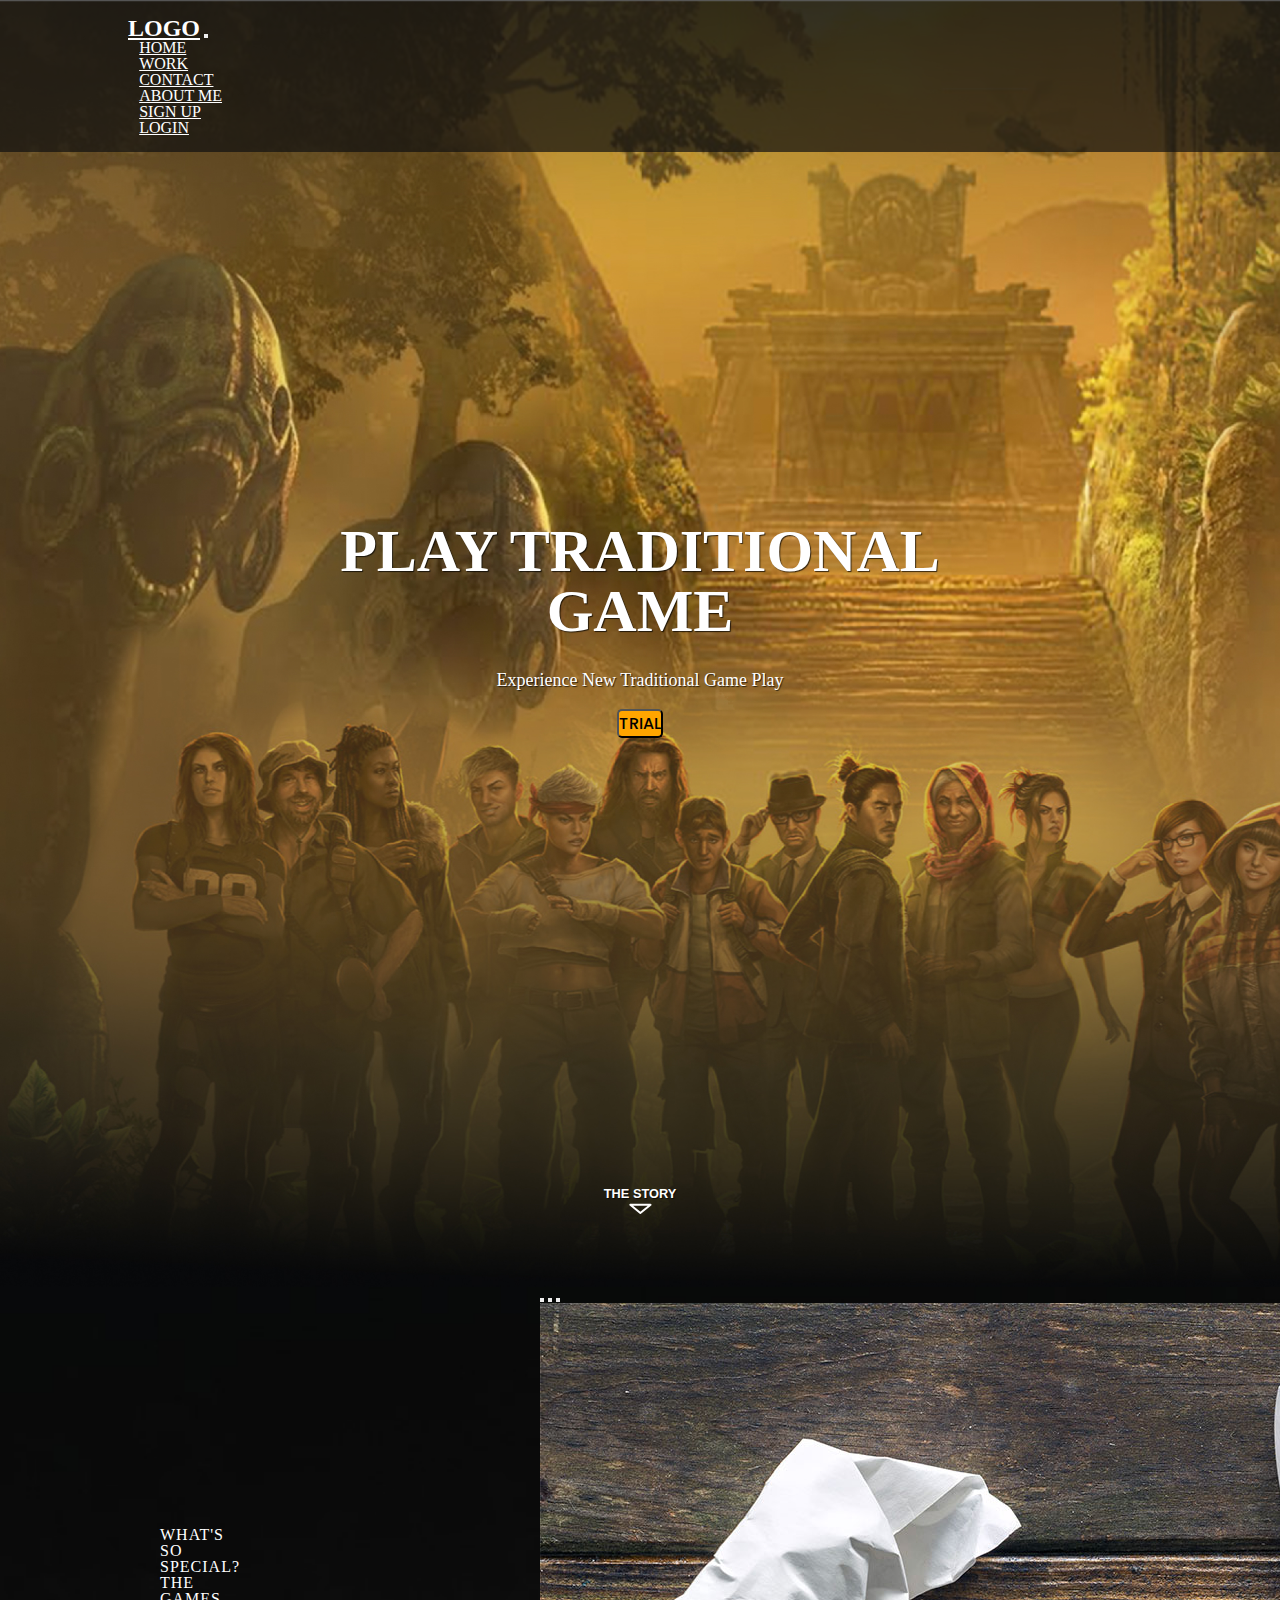
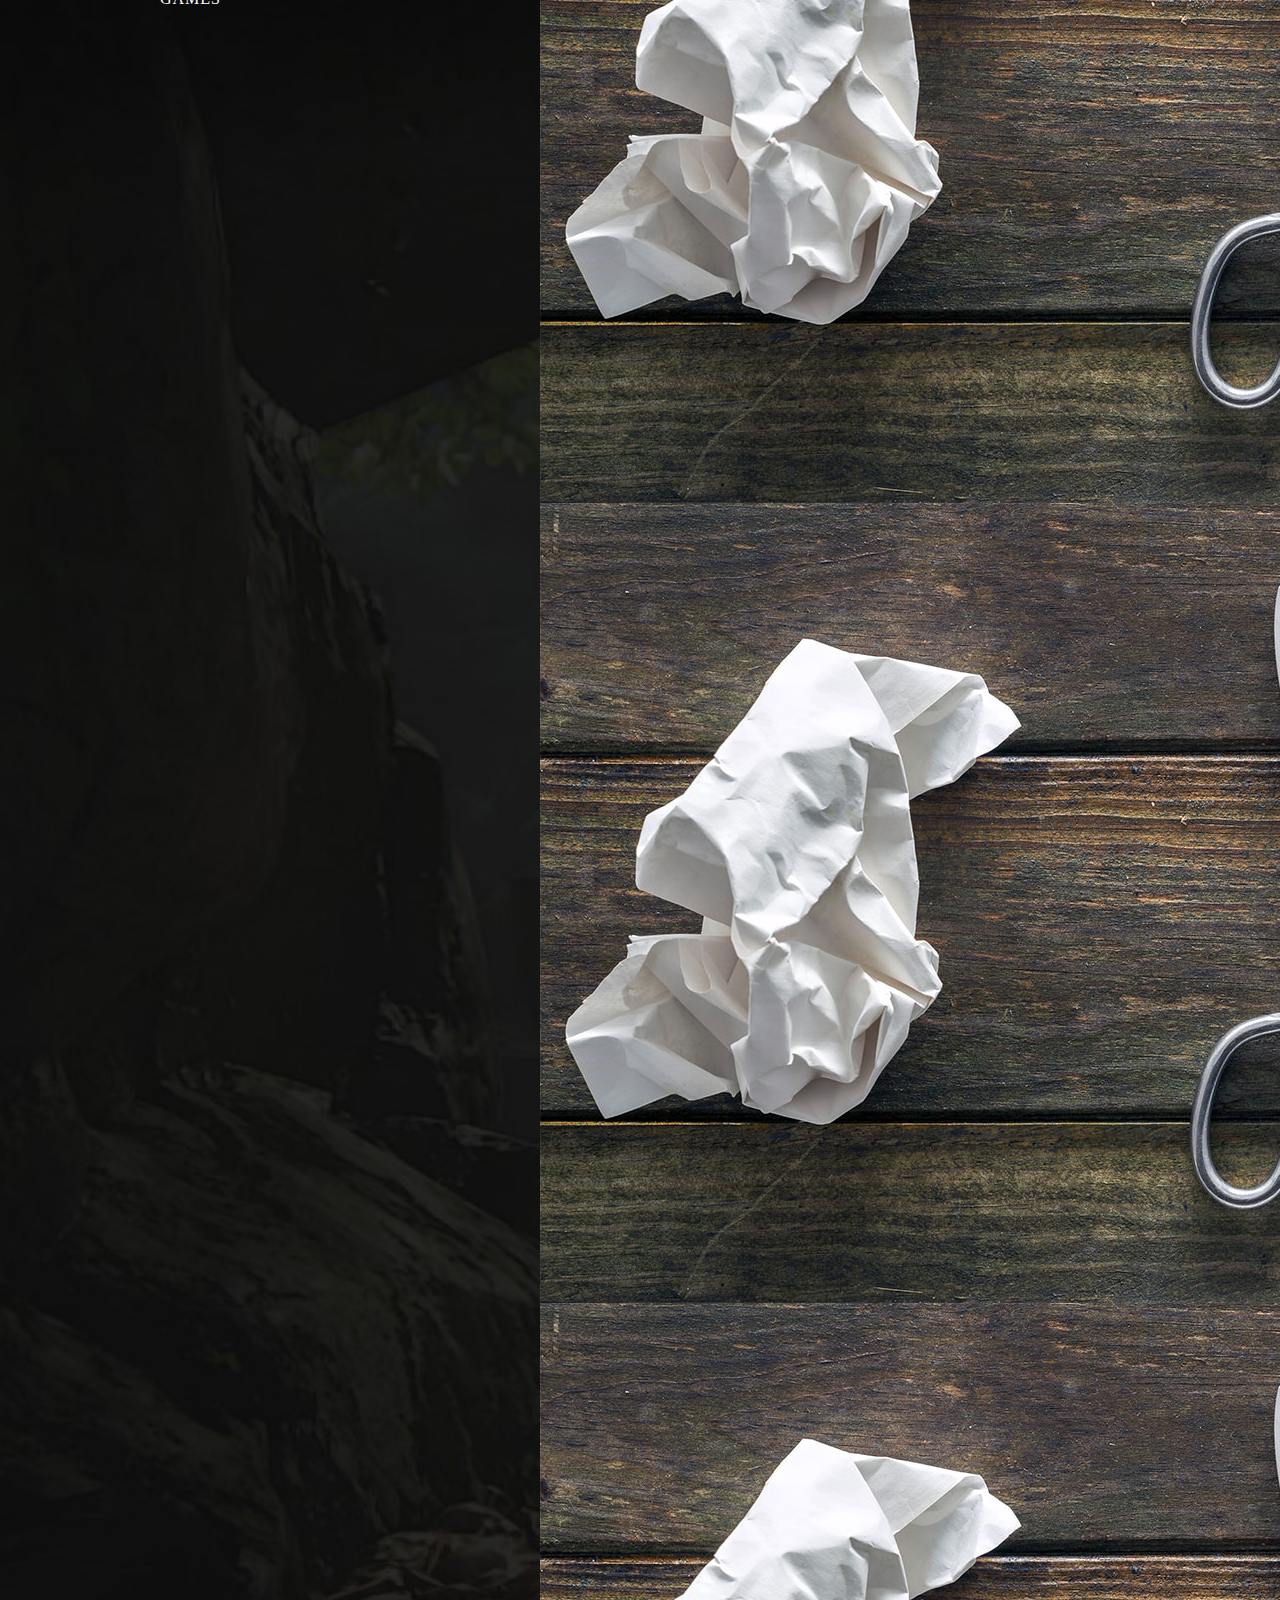
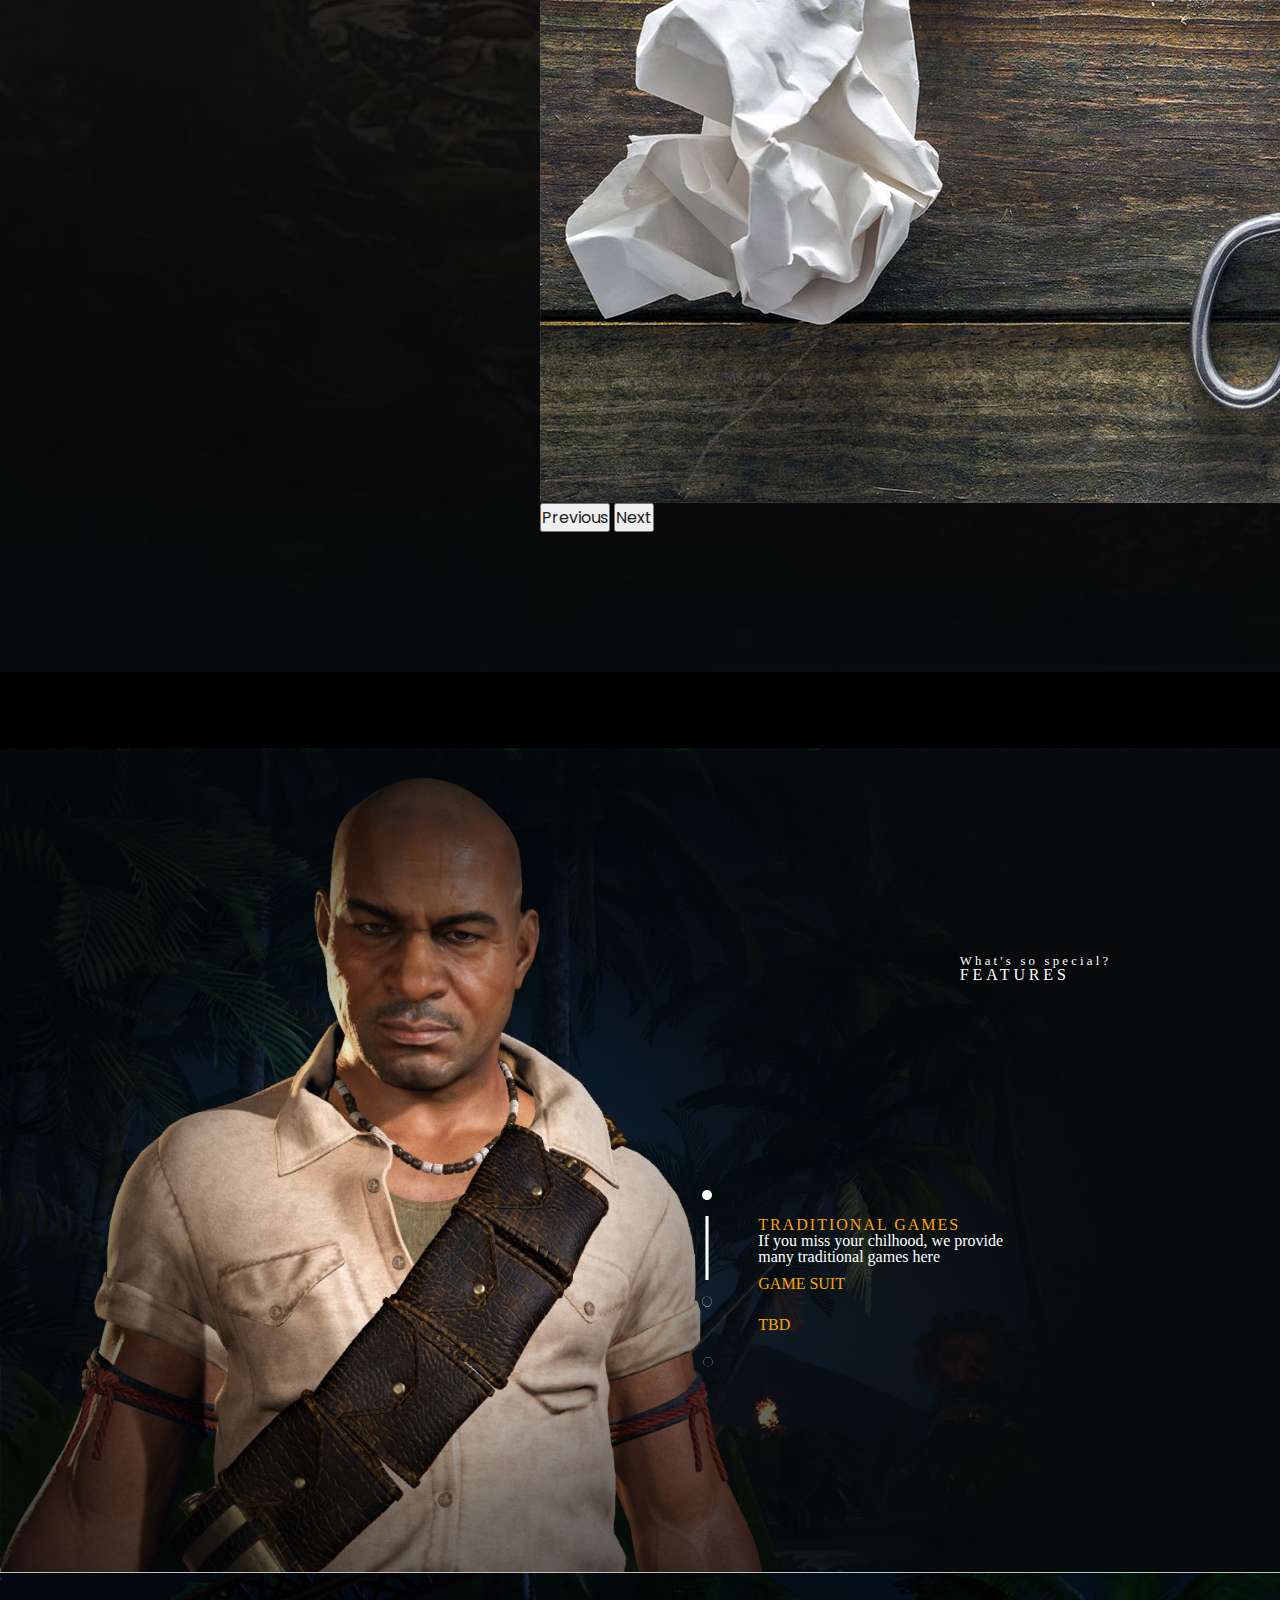
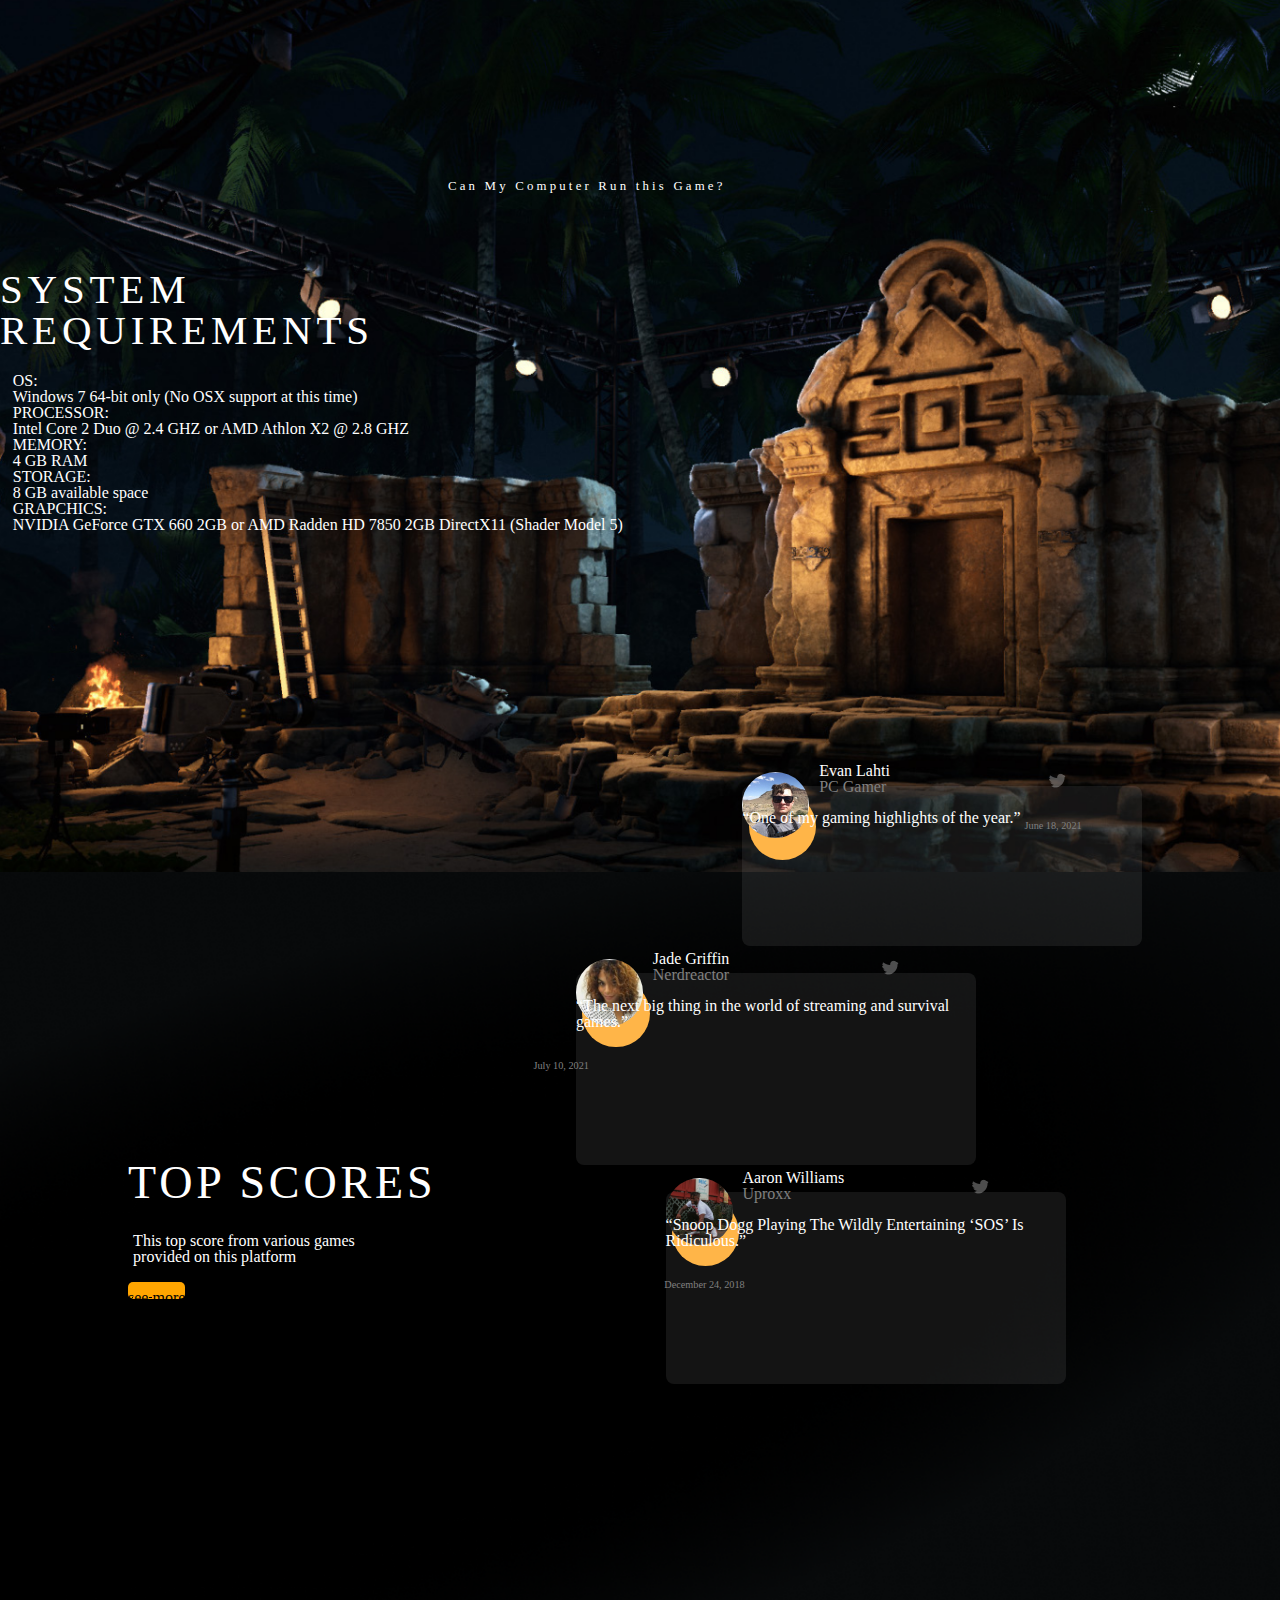
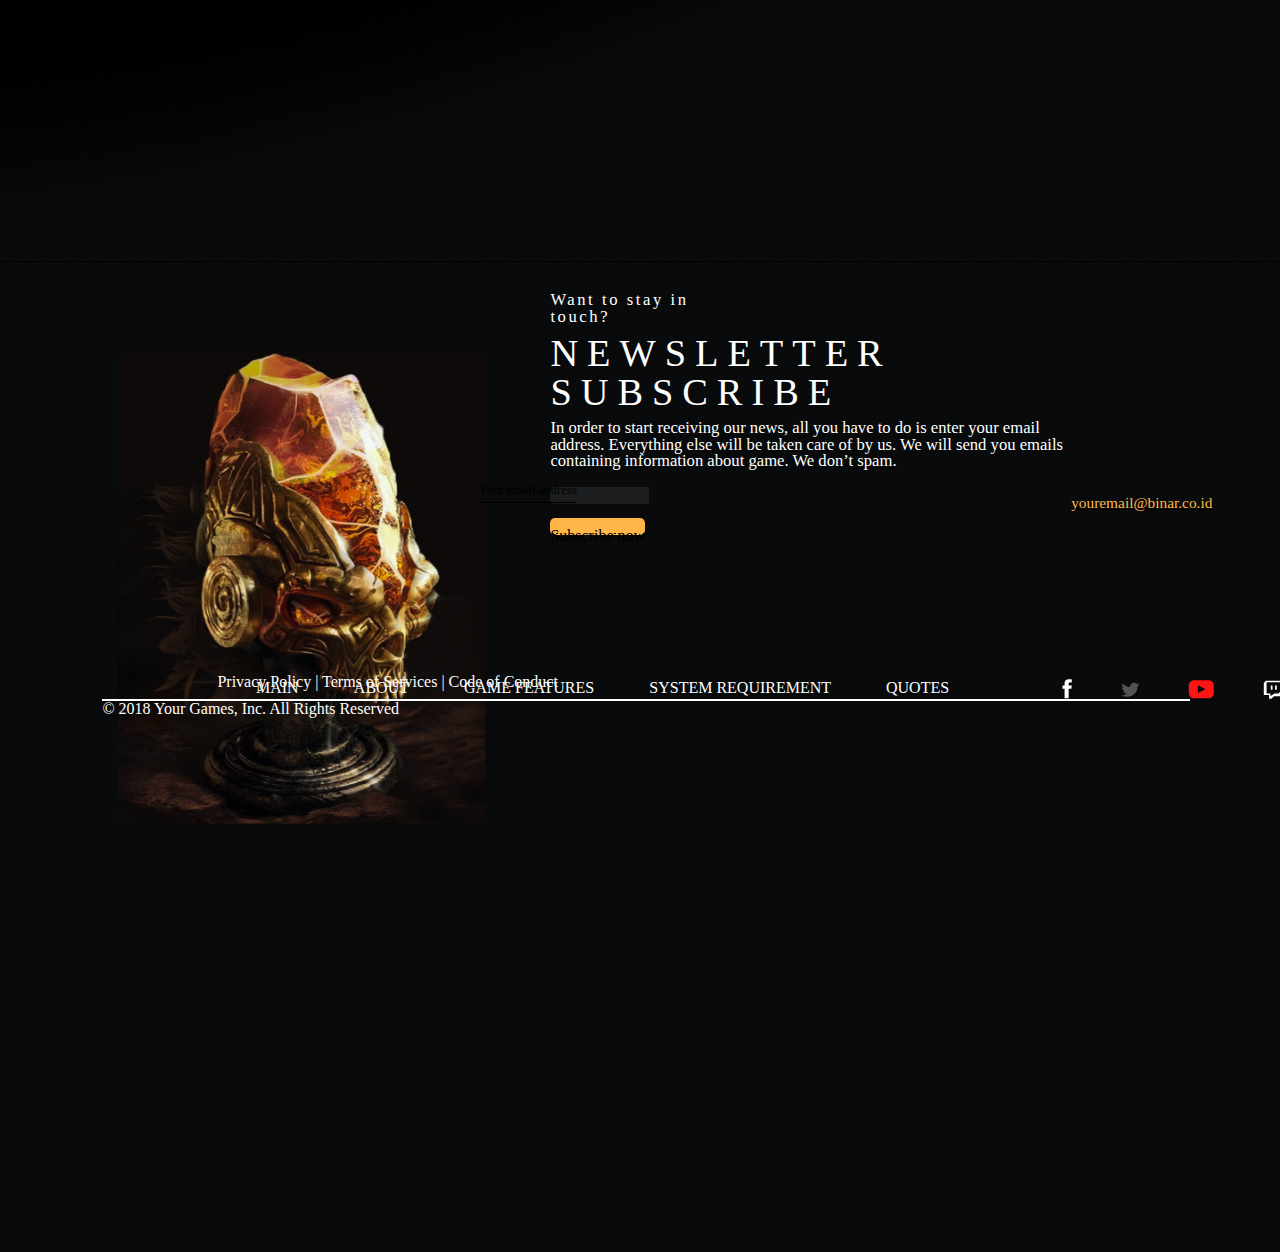
==== commit b9b74fb4: "challenge 4" ====
--- a/index.html
+++ b/index.html
@@ -52,7 +52,7 @@
                 Experience New Traditional Game Play
               </p>
               <div class="d-grid gap-2 col-3 mx-auto">
-                <button class="btn " type="button">Play Now</button>
+                <a href="game.html"><button class="btn " type="button">Trial</button></a>
               </div>
               <div class="bottom-box">
                 <div class="link-text">THE STORY</div>
--- a/style.css
+++ b/style.css
@@ -269,7 +269,7 @@
 
 #topscore-img {
   width: 100%;
-  height: 100vh;
+  height: 110vh;
   position: relative;
   background-color: black;
 }
@@ -413,7 +413,7 @@
 #news-img {
   position: relative;
   width: 100%;
-  height: 100vh;
+  height: 110vh;
   background-color: rgb(8, 10, 11);
 }
 .pictures img {
@@ -574,7 +574,7 @@
 }
 
 /* Mobile Ver */ 
- @media (max-width: 768px) {
+ @media (min-width: 400px) and (max-width: 768px) {
   * {
     margin: 0;
     padding: 0;
@@ -585,7 +585,7 @@
   .title {
     margin-top: 200px;
     margin-left: 2rem;
-    color: red;
+    color: white;
     text-transform: capitalize;
   }
 
@@ -593,8 +593,31 @@
     width: 100%;
     height: 100vh;
   }
-
+  .banner .content h2 {
+    position: relative;
+    text-align: center;
+  }
+  .bottom-box{
+    text-align: center;
+    position: relative;
+    top: 28vh;
+  
+    font-family: Arial, Helvetica, sans-serif;
+    color: white;
+  }
+  
+  .link-text{
+    top: 20rem;
+    color: white;
+    font-size: 1vw;
+    font-weight: bold;
+  }
+  
+  .link-icon{
+    margin-top: 0vh;
+  }
   .games {
+    position: relative;
     width: 100%;
     height: 100vh;
   }
@@ -605,29 +628,33 @@
   }
 
   .contentfeat {
-    position: absolute;
+    position: relative;
     max-width: 100%;
-    /* text-align: center; */
-    margin-left: 400px;
-    margin-top: -150px;
+    top: 20vh;
+    margin-left: -30vw;
     
   }
   .features .contentfeat h6 {
+    position: relative;
     color: white;
-    margin-right: 350px;
+    font-size: 3vw;
+    /* margin-right: 350px; */
     white-space: nowrap;
   }
   .features .contentfeat h1 {
     color: white;
-    margin-right: 330px;
     letter-spacing: 3px;
     text-transform: uppercase;
     font-weight: 400;
   }
   .contentfeat2 h6 {
-    left: 20rem;
+    position: relative;
+    left: 7vw;
+    top: -12vh;
   }
   .contentfeat2 p {
-    left: 10rem;
+    position: relative;
+    top: -12vh;
+    left: 7vw;
   }
 }